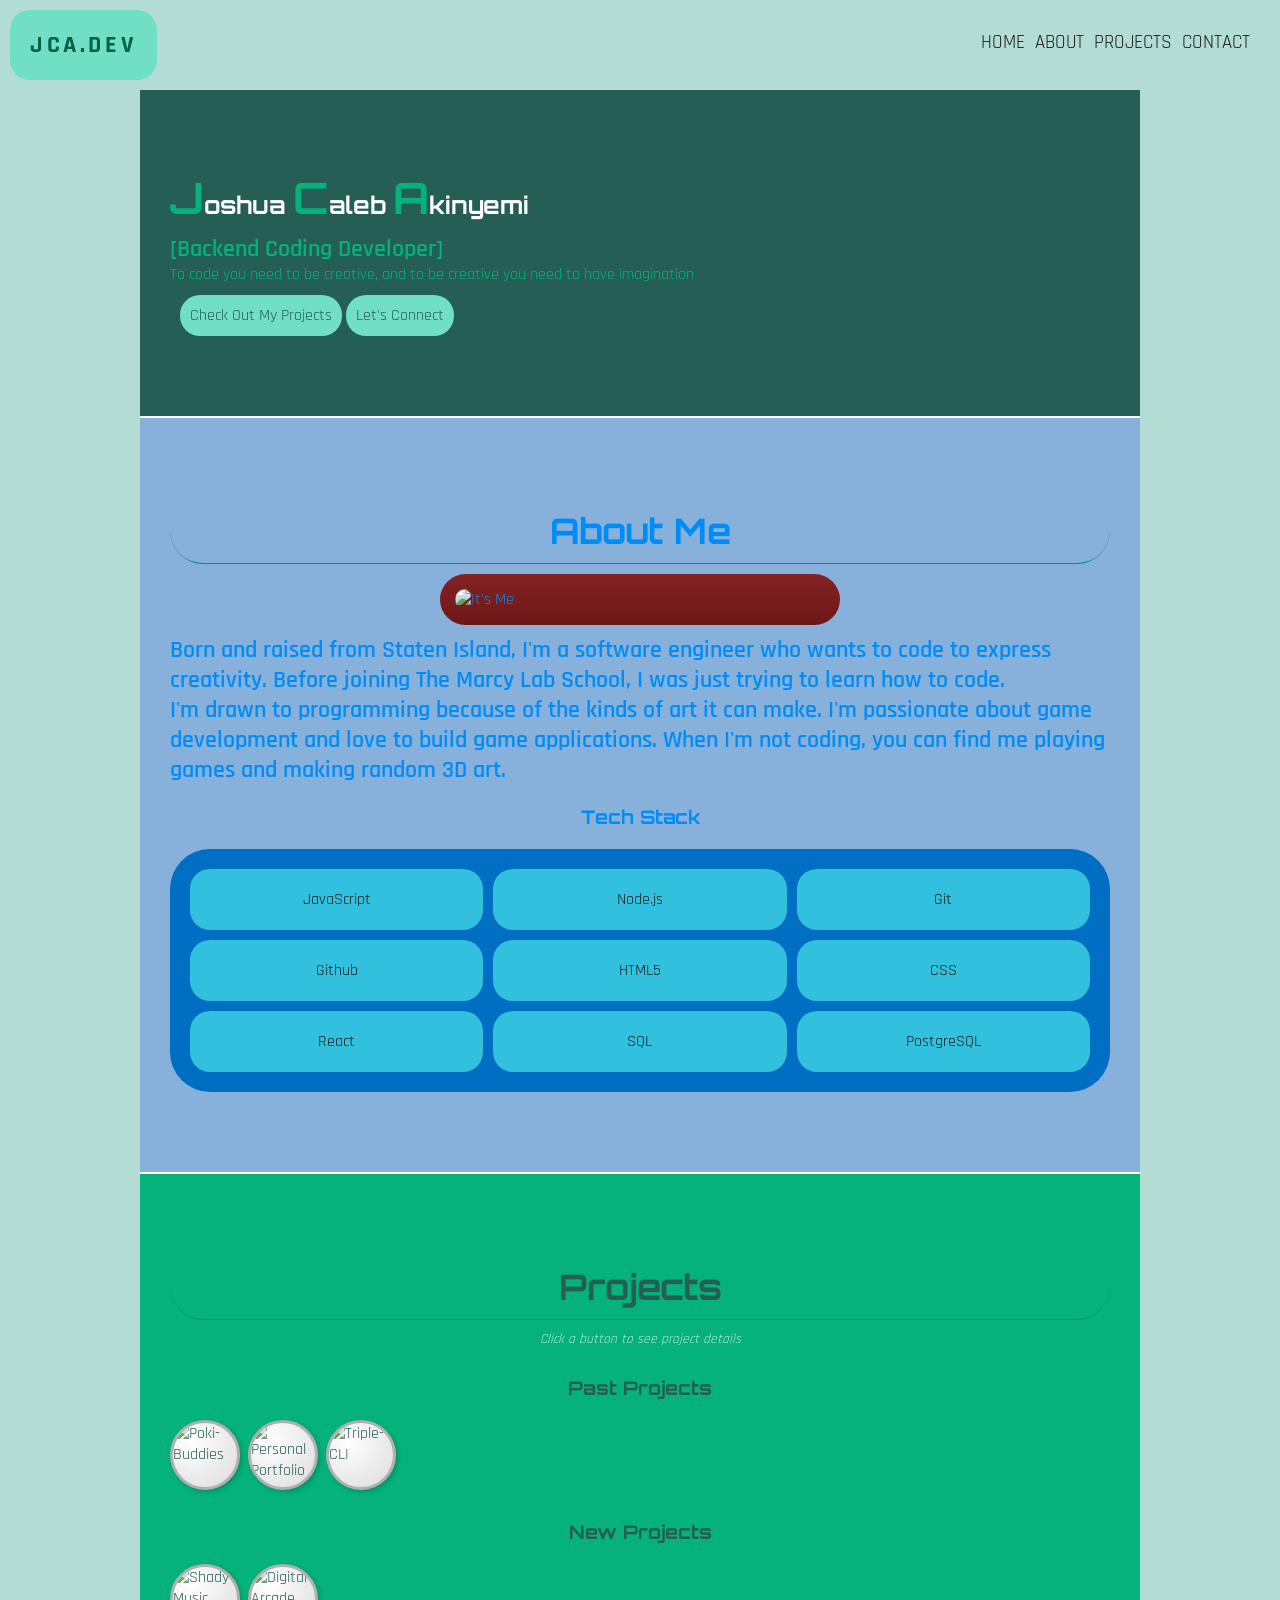
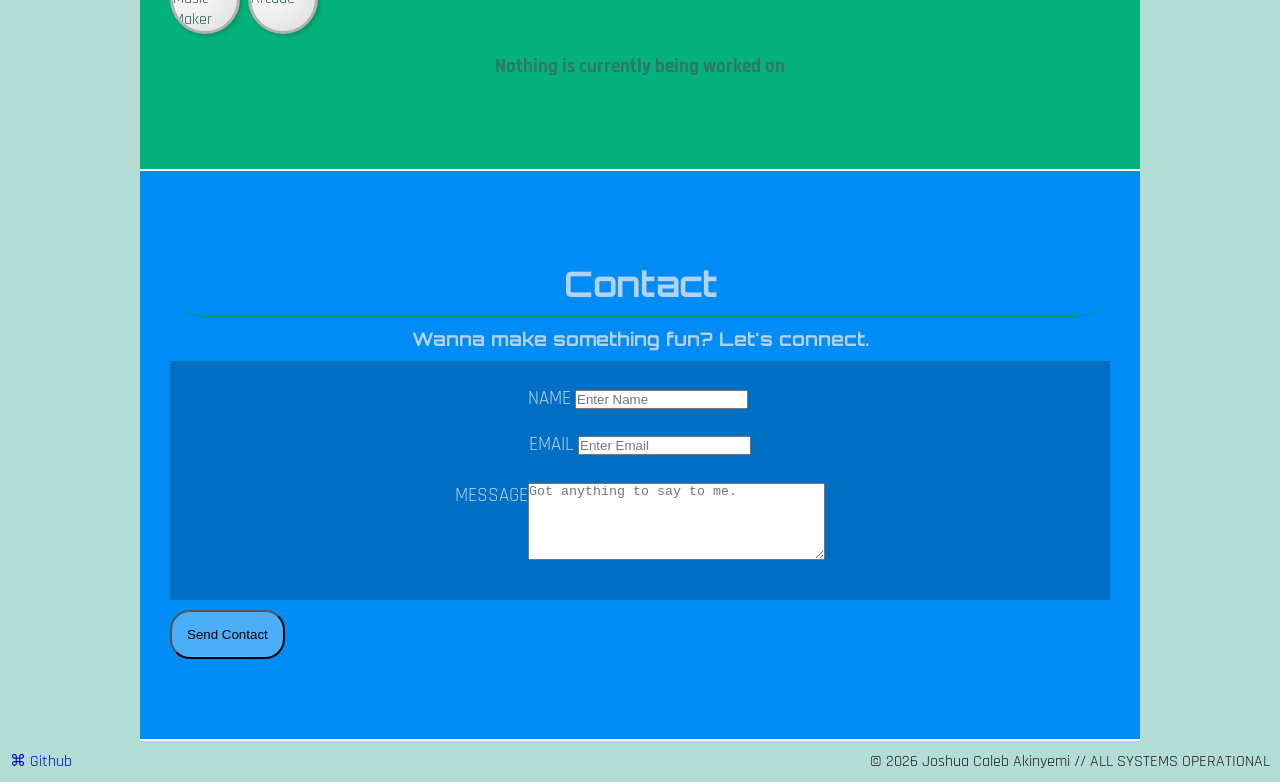
==== index.html @ 93e8c597 "project update" ====
<!DOCTYPE html>
<html lang="en">

<head>
  <meta charset="UTF-8">
  <meta name="viewport" content="width=device-width, initial-scale=1.0">
  <link rel="stylesheet" href="style.css" />
  <title>Joshua Akinyemi | Portfolio</title>
  <link rel="preconnect" href="https://fonts.googleapis.com">
  <link rel="preconnect" href="https://fonts.gstatic.com" crossorigin>
  <link
    href="https://fonts.googleapis.com/css2?family=Orbitron:wght@400;500;600;700;800&family=Rajdhani:wght@400;500;600;700&display=swap"
    rel="stylesheet">
  <script type="module" src="Project.js"></script>

</head>

<body>
  <header id="here">
    <a id="top" href="#section-a">JCA.DEV</a>

    <nav id="stick">
      <a class="goto" href="#home">HOME</a>
      <a class="goto" href="#about">ABOUT</a>
      <a class="goto" href="#projects">PROJECTS</a>
      <a class="goto" href="#contact">CONTACT</a>
    </nav>
  </header>

  <main>

    <section id="home">
      <h1><span>J</span>oshua <span>C</span>aleb <span>A</span>kinyemi</h1>
      <ul>
        <li id="pom">[Backend Coding Developer]</li>
        <li>To code you need to be creative, and to be creative you need to have imagination</li>
      </ul>

      <nav id="buttons">
        <a class="goto" href="#projects">Check Out My Projects</a>
        <a class="goto" href="#contact">Let's Connect</a>
      </nav>
    </section>

    <section id="about">
      <h2>About Me</h2>
      <img id="me" src="img/Marcy-422.jpg" alt="It's Me">

      <ul>
        <li class="story" id="pom">Born and raised from Staten Island, I'm a software engineer who wants to code to
          express creativity. Before joining The Marcy Lab School, I was just trying to learn how to code.</li>
        <li class="story" id="pom">I'm drawn to programming because of the kinds of art it can make. I'm passionate
          about game development and love to build game applications. When I'm not coding, you can find me playing
          games and making random 3D art.</li>
      </ul>

      <h3>Tech Stack</h3>
      <nav id="stack">
        <a href="#0">JavaScript</a>
        <a href="#0">Node.js</a>
        <a href="#0">Git</a>
        <a href="#0">Github</a>
        <a href="#0">HTML5</a>
        <a href="#0">CSS</a>
        <a href="#0">React</a>
        <a href="#0">SQL</a>
        <a href="#0">PostgreSQL</a>
      </nav>
    </section>

    <section id="projects">
      <h2>Projects</h2>
      <p class="wii-hint">Click a button to see project details</p>


      <!-- Past Projects -->
      <div class="sidebar">
        <h3>Past Projects</h3>
        <div class="wii-buttons">
          <img class="wii-system-button" data-project="poki-buddies"
            src="https://chris-joshua-mls.github.io/mod-4-project/assets/Pok%C3%A9_Ball_icon.svg-B25Vjv1-.png"
            alt="Poki-Buddies" title="Poki-Buddies">
          <img class="wii-system-button" data-project="portfolio" src="img/Marcy-422.jpg" alt="Personal Portfolio"
            title="Personal Portfolio">
          <img class="wii-system-button" data-project="cli"
            src="https://avatars.githubusercontent.com/u/59704711?s=200&v=4" alt="Triple-CLI"
            title="Triple-CLI-Project">
        </div>

        <ul id="nfin">
          <li class="na">Nothing has been finished</li>
        </ul>
      </div>

      <!-- New Projects -->
      <div class="sidebar">
        <h3>New Projects</h3>
        <div class="wii-buttons">
          <img class="wii-system-button" data-project="playlist maker"
            src="https://d1nhio0ox7pgb.cloudfront.net/_img/o_collection_png/green_dark_grey/256x256/plain/cd.png"
            alt="Shady Music Maker" title="Shady Music Maker">
          <img class="wii-system-button" data-project="Digital Arcade"
            src="https://www.svgrepo.com/show/535360/d-pad.svg" alt="Digital Arcade" title="The Totally Retro Arcade">
        </div>
        <ul id="current">
          <li class="project-card"></li>
        </ul>

        <ul id="ncurrent">
          <li class="na">Nothing is currently being worked on</li>
        </ul>
      </div>


    </section>

    <section id="contact">
      <form action="https://formspree.io/f/xwvozlgz" method="POST">
        <h2>Contact</h2>

        <h3>Wanna make something fun? Let's connect.</h3>

        <div id="contact-grid">
          <div id="namemail">
            <div id="name-field">
              <label for="name">NAME</label>
              <input type="text" id="name" name="name" placeholder="Enter Name" required />
            </div>
            <div id="email-field">
              <label for="email">EMAIL</label>
              <input type="email" id="email" name="email" placeholder="Enter Email" required />
            </div>
          </div>

          <div id="space">
            <label for="message">MESSAGE</label>
            <textarea name="message" id="message" rows="5" cols="35"
              placeholder="Got anything to say to me."></textarea>
          </div>
        </div>

        <button type="submit">Send Contact</button>
      </form>
    </section>

  </main>

  <footer>
    <div>
      <a id="tiny" href="https://github.com/joshuacakinyemi-collab">⌘ Github</a>
    </div>
    <p id="tiny">© 2026 Joshua Caleb Akinyemi // ALL SYSTEMS OPERATIONAL</p>
  </footer>

  <script src="script.js"></script>
</body>

</html>
---- style.css ----
/* -------------------------------- */
/* ---------- CSS Reset ----------- */
/* -------------------------------- */

* {
  margin: 0;
  padding: 0;
  box-sizing: border-box;
}

ul {
  list-style: none;
}

img {
  width: 100%;
}

/* -------------------------------- */
/* --------- CSS Variables --------- */
/* -------------------------------- */

:root {
  --color-text: #1d1d1b;
  --color-subtext: #a1a1a1;
  --color-nav: #1d1d1b;
  --color-box: #e8d8c9;
  --color-body: #b3ddd4;
  --color-border: #ffffff;
  --color-darkgreen: #009272;
  --color-seagreen: #71dec6;
  --color-darksky: #006ec2;
  --color-sky: #31c1de;
  --font-family: Arial, sans-serif;
  --font-display: 'Orbitron', sans-serif;
  --font-body: 'Rajdhani', sans-serif;

}

/* -------------------------------- */
/* ----------- Base Styles --------- */
/* -------------------------------- */

html {
  scroll-behavior: smooth;
}

body {
  color: var(--color-body);
  font-family: var(--font-body);
  background-color: var(--color-body);
  gap: 10px;
}

h1 {
  font-family: var(--font-display);
  color: var(--color-border);


}

h2 {
  font-family: var(--font-display);
  display: flex;
  justify-content: center;
  font-size: 2.2rem;
  padding: 10px;
  border-bottom: 1px solid var(--color-darkgreen);
  border-radius: 80px;

}

h3 {
  font-family: var(--font-display);
  display: flex;
  justify-content: center;
  gap: 10px;
  padding: 10px;
}


li {
  font-family: var(--font-body);
}



nav {
  gap: 10px;
  padding: 10px;
}

span {
  color: #06b27b;
  font-size: 2.7rem;
}

/* -------------------------------- */
/* ------------ Header ------------ */
/* -------------------------------- */

header {
  position: sticky;
  top: 0;
  z-index: 10;
  background-color: var(--color-body);
  font-family: var(--font-body);
  display: flex;
  justify-content: space-between;
  padding: 10px;
  backdrop-filter: blur(10px);
}



#top {
  text-decoration: none;
  font-size: 1.5rem;
  padding: 20px;
  display: flex;
  height: 100%;
  gap: 10px;
  align-items: left;

  font-weight: 700;
  letter-spacing: 0.15em;
  color: #006344;
  background-color: #71dec6;
  border-radius: 20px;
  transition: transform 0.5s ease, box-shadow 0.5s ease;

}

#top:hover {
  background: linear-gradient(var(--color-darkgreen), #4fd8ba);
  color: #02ffaf;
  box-shadow: 0 12px 25px rgba(0, 0, 0, 0.2);
}

#stick {
  padding: 20px;
  display: flex;
  height: 100%;
  gap: 10px;
  align-items: right;
}

#stick>a {
  text-decoration: none;
  color: var(--color-nav);
  font-size: 1.2rem;
  transition: transform 0.5s ease, box-shadow 0.5s ease;
}

#stick>a:hover {
  font-weight: bold;
  color: #3aaf8a;
  text-decoration-line: underline;
}

/* -------------------------------- */
/* ------------ Sections ---------- */
/* -------------------------------- */

section {
  padding: 80px 30px;
  max-width: 1000px;
  margin: 0 auto;
  border-bottom: 2px solid var(--color-border);
  backdrop-filter: blur(10px);
  scroll-margin-top: 80px;
}

#home {
  color: #06b27b;
  background-color: #245e55;
  display: flex;
  flex-direction: column;
  justify-content: center;
  gap: 10px;
}

#about {
  color: #008cf5;
  background-color: #87b1da;
  display: flex;
  flex-direction: column;
  justify-content: center;
  gap: 10px;
}

#projects {
  color: #245e55;
  background-color: #06b27b;
  display: flex;
  flex-direction: column;
  justify-content: center;
  gap: 10px;
}

#contact {
  color: #b3d1f0;
  background-color: #008cf5;
  display: flex;
  flex-direction: column;
  justify-content: center;
  gap: 10px;

}

/* -------------------------------- */
/* ------------ Home -------------- */
/* -------------------------------- */

#pom {
  font-size: 1.5rem;
  gap: 10px;
  display: flex;
  font-weight: 600;
}

#buttons>a {
  gap: 20px;
  border-radius: 20px;
  text-decoration: none;
  padding: 10px;
  color: #245e55;
  background-color: var(--color-seagreen);
  transition: transform 0.5s ease, box-shadow 0.5s ease;
}

#buttons>a:hover {
  background: linear-gradient(var(--color-seagreen), #56a997);
  box-shadow: 0 12px 25px rgba(0, 0, 0, 0.2);
  font-weight: bold;
}

/* -------------------------------- */
/* ------------ About ------------- */
/* -------------------------------- */

#stack {
  padding: 20px;
  display: grid;
  grid-template-columns: 1fr 1fr 1fr;
  height: 100%;
  gap: 10px;
  color: var(--color-nav);
  background-color: var(--color-darksky);
  border-radius: 40px;

}

#stack>a {
  text-decoration: none;
  color: var(--color-text);
  border-radius: 20px;
  background-color: var(--color-sky);
  padding: 20px 30px;
  display: flex;
  justify-content: center;
  transition: transform 0.5s ease, box-shadow 0.5s ease;

}

#stack>a:hover {

  background: linear-gradient(#00d5ff, #005eff);
  color: white;
  font-weight: bold;
  box-shadow: 0 12px 25px rgba(0, 0, 0, 0.2);
}

#me {
  max-width: 400px;
  padding: 15px;
  background: linear-gradient(rgb(132, 34, 34), rgb(110, 23, 23));
  border-radius: 200px;
  display: flex;
  align-self: center;
}

.story {
  display: flex;
  align-items: center;
  justify-content: center;
}

/* -------------------------------- */
/* ------------ Projects ---------- */
/* -------------------------------- */

.na {
  display: flex;
  justify-content: center;
  font-weight: bold;
  font-size: 1.2rem;
  color: rgba(74, 84, 95, 0.636);
}

#nfin {
  display: none;
  gap: 10px;
  padding: 10px;
}


#ncurrent {
  gap: 10px;
  padding: 10px;
}

#nplan {
  display: none;
  gap: 10px;
  padding: 10px;
}


.bold {
  font-weight: bold;
}

.grid {
  display: grid;
  gap: 10px;
  justify-self: center;
}

.each {

  gap: 10px;
  border-radius: 15px;
  max-width: 425px;
  padding: 10px;
  transition: transform 0.5s ease, box-shadow 0.5s ease;
}

.link {
  text-decoration: none;
  font-weight: lighter;
}

summary:hover {
  font-weight: bold;

}

.each[open] summary {
  font-weight: bold;

}

.each:hover,
.each[open] {
  background: linear-gradient(#10e198, #76ddc6);
  box-shadow: 0 12px 25px rgba(0, 0, 0, 0.2);

}

.icon {
  gap: 10px;
  width: 200px;
}

.spinner {
  gap: 10px;
  width: 400px;
  animation: spin 15s linear infinite;
}

/* Wii Buttons */

.wii-hint {
  font-size: 0.85rem;
  color: rgba(255, 255, 255, 0.7);
  margin-bottom: 8px;
  display: flex;

  justify-content: center;
  font-style: italic;
}

.wii-buttons {
  display: flex;
  flex-wrap: wrap;
  gap: 8px;
  padding: 10px 0;
}

.wii-system-button {
  width: 70px;
  height: 70px;
  object-fit: cover;
  background: radial-gradient(circle at 30% 30%, #ffffff, #dcdcdc);
  border-radius: 50%;
  border: 3px solid #b0b0b0;
  display: flex;
  align-items: center;
  justify-content: center;
  box-shadow: 2px 2px 5px rgba(0, 0, 0, 0.2);
  cursor: pointer;
  transition: transform 0.2s ease, box-shadow 0.2s ease, outline 0.2s ease;
}

.wii-system-button:hover {
  transform: scale(1.1);
  box-shadow: 0 6px 16px rgba(0, 0, 0, 0.3);
}

.wii-system-button.active {
  outline: 3px solid #10e198;
  outline-offset: 3px;
  transform: scale(1.08);
  box-shadow: 0 0 14px rgba(16, 225, 152, 0.6);
}

/* -------------------------------- */
/* -------- Project Panels --------- */
/* -------------------------------- */

.project-panel {
  position: relative;
  display: flex;
  align-items: flex-start;
  gap: 16px;
  margin-top: 16px;
  padding: 16px;
  border-radius: 15px;
  background: rgba(0, 0, 0, 0.25);
  border: 2px solid rgba(16, 225, 152, 0.4);
  backdrop-filter: blur(12px);
  box-shadow: 0 8px 24px rgba(0, 0, 0, 0.2);

  max-height: 0;
  overflow: hidden;
  opacity: 0;
  transform: translateY(-8px);
  transition: max-height 0.4s ease, opacity 0.35s ease, transform 0.35s ease;
}

.project-panel.panel-open {
  max-height: 500px;
  opacity: 1;
  transform: translateY(0);
}

.panel-close {
  position: absolute;
  top: 10px;
  right: 10px;
  background: rgba(255, 255, 255, 0.15);
  border: 1px solid rgba(255, 255, 255, 0.3);
  color: white;
  border-radius: 50%;
  width: 28px;
  height: 28px;
  font-size: 0.85rem;
  cursor: pointer;
  display: flex;
  align-items: center;
  justify-content: center;
  transition: background 0.2s ease;
  padding: 0;
  margin: 0;
}

.panel-close:hover {
  background: rgba(255, 80, 80, 0.5);
}

.panel-img {
  width: 80px;
  height: 80px;
  object-fit: cover;
  border-radius: 12px;
  flex-shrink: 0;
  border: 2px solid rgba(255, 255, 255, 0.3);
}

.panel-info {
  display: flex;
  flex-direction: column;
  gap: 6px;
  flex: 1;
}

.panel-title {
  font-family: var(--font-display);
  font-size: 1rem;
  color: #10e198;
  margin: 0;
  text-shadow: 0 1px 4px rgba(0, 0, 0, 0.7);
}

.panel-desc {
  font-size: 0.9rem;
  color: rgba(255, 255, 255, 0.9);
  margin: 0;
  text-shadow: 0 1px 3px rgba(0, 0, 0, 0.7);
}

.panel-tech {
  font-size: 0.85rem;
  color: rgba(255, 255, 255, 0.75);
  margin: 0;
  text-shadow: 0 1px 3px rgba(0, 0, 0, 0.7);
}

.panel-tech span {
  color: #71dec6;
  font-size: 0.85rem;
  font-weight: bold;
}

.panel-links {
  display: flex;
  flex-wrap: wrap;
  gap: 8px;
  margin-top: 4px;
}

.panel-link {
  font-size: 0.85rem;
  color: #71dec6;
  text-decoration: none;
  transition: color 0.2s ease;
}

.panel-link:hover {
  color: #10e198;
  text-decoration: underline;
}

.panel-no-links {
  font-size: 0.8rem;
  color: rgba(255, 255, 255, 0.4);
  font-style: italic;
}

/* -------------------------------- */
/* ------------ Contact ----------- */
/* -------------------------------- */

#contact-grid {
  background-color: var(--color-darksky);
  grid-template-rows: 1fr 2fr;
  padding: 20px;
}

#namemail {
  display: grid;
  justify-content: center;
  gap: 10px;

}

#space {

  padding: 20px;

  display: flex;
  justify-content: center;
}

label {
  font-size: 1.2rem;
}

button {
  background-color: #4aaefa;
  padding: 15px;
  border-radius: 20px;
  margin-top: 10px;
  gap: 10px;
  transition: transform 0.5s ease, box-shadow 0.5s ease;
}

button:hover {
  background: linear-gradient(var(--color-darksky), #005eff, #0051ff);
  box-shadow: 0 12px 25px rgba(0, 0, 0, 0.2);

}

#name-field {
  padding: 5px;
}

#email-field {
  padding: 6px;
}

/* -------------------------------- */
/* ------------ Footer ------------ */
/* -------------------------------- */

footer {
  color: var(--color-text);
  font-family: var(--font-body);
  display: flex;
  justify-content: space-between;
  padding: 10px;
  backdrop-filter: blur(10px);
}

#tiny {
  text-decoration: none;
}

/* -------------------------------- */
/* --------- Animations ----------- */
/* -------------------------------- */

@keyframes spin {
  from {
    transform: rotate(0deg);
  }

  to {
    transform: rotate(360deg);
  }
}

/* -------------------------------- */
/* --------- Media Queries --------- */
/* -------------------------------- */

@media (max-width: 576px) {


  .grid {
    grid-template-columns: 1fr;
  }

  .spinner {
    max-width: 200px;
  }

  #me {
    max-width: 200px;
  }

  #buttons {
    display: grid;
    grid-template-columns: 1fr;
  }

  #stick>a {
    font-size: 0.8rem;
  }

  #tiny {
    font-size: 0.6rem;
  }

  #top {
    font-size: 0.7rem;
  }

  #stack {
    grid-template-columns: 1fr 1fr;
  }

  .project-panel {
    flex-direction: column;
  }

  .panel-img {
    width: 60px;
    height: 60px;
  }
}

@media (min-width: 768px) {
  .grid {
    grid-template-columns: 1fr 1fr;
  }

  .spinner {
    max-width: 350px;
  }

  #me {
    max-width: 300px;
  }
}

@media (min-width: 1024px) {
  .grid {
    grid-template-columns: 1fr 1fr 1fr;
  }

  .spinner {
    max-width: 300px;
  }

  #me {
    max-width: 400px;
  }
}
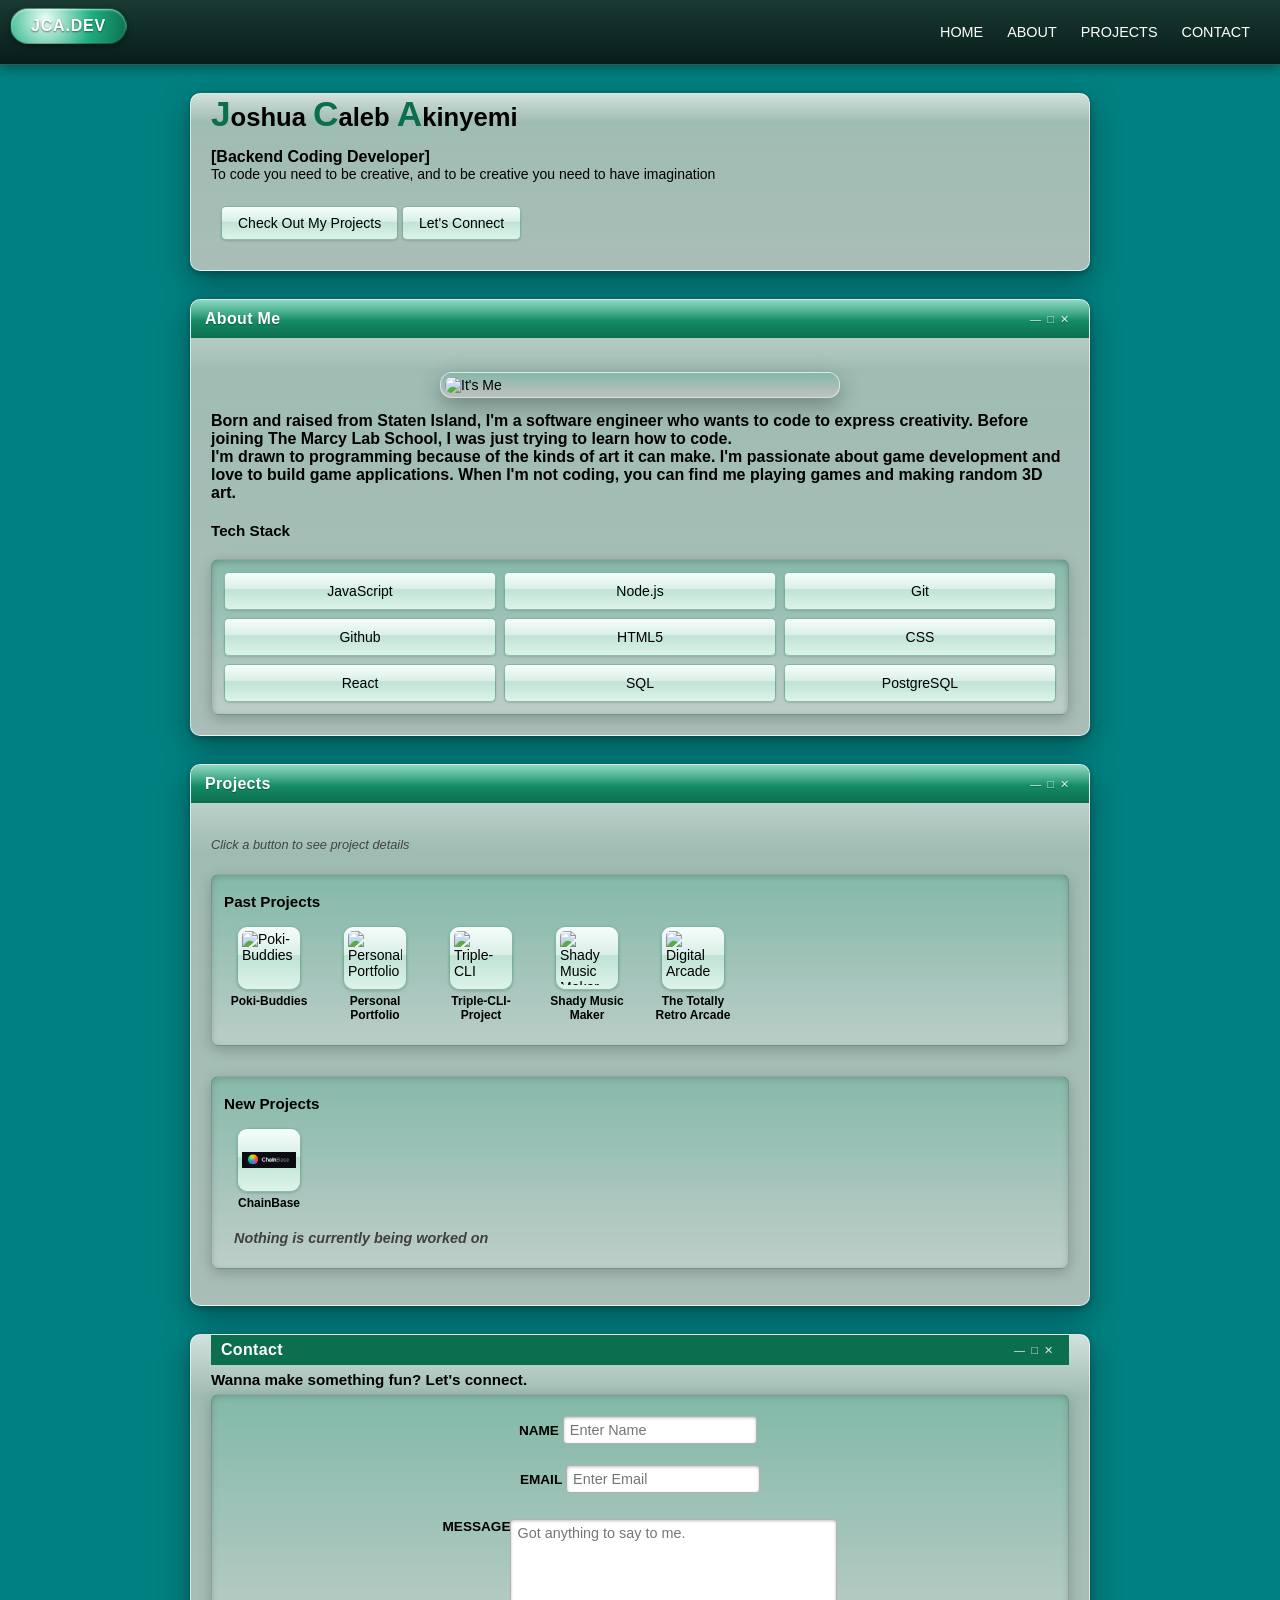
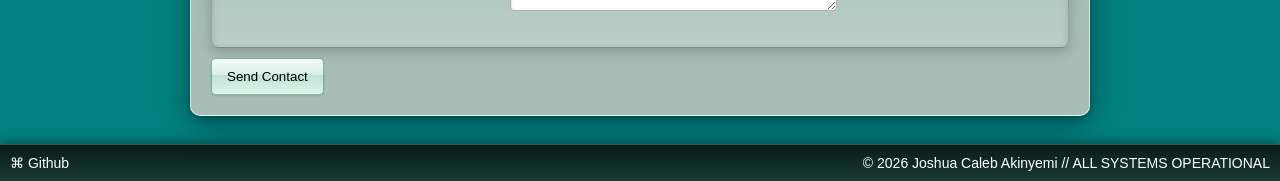
==== commit 0027313a: "design overhall" ====
--- a/index.html
+++ b/index.html
@@ -6,12 +6,7 @@
   <meta name="viewport" content="width=device-width, initial-scale=1.0">
   <link rel="stylesheet" href="style.css" />
   <title>Joshua Akinyemi | Portfolio</title>
-  <link rel="preconnect" href="https://fonts.googleapis.com">
-  <link rel="preconnect" href="https://fonts.gstatic.com" crossorigin>
-  <link
-    href="https://fonts.googleapis.com/css2?family=Orbitron:wght@400;500;600;700;800&family=Rajdhani:wght@400;500;600;700&display=swap"
-    rel="stylesheet">
-  <script type="module" src="Project.js"></script>
+  <script src="Project.js"></script>
 
 </head>
 
@@ -77,14 +72,34 @@
       <div class="sidebar">
         <h3>Past Projects</h3>
         <div class="wii-buttons">
-          <img class="wii-system-button" data-project="poki-buddies"
-            src="https://chris-joshua-mls.github.io/mod-4-project/assets/Pok%C3%A9_Ball_icon.svg-B25Vjv1-.png"
-            alt="Poki-Buddies" title="Poki-Buddies">
-          <img class="wii-system-button" data-project="portfolio" src="img/Marcy-422.jpg" alt="Personal Portfolio"
-            title="Personal Portfolio">
-          <img class="wii-system-button" data-project="cli"
-            src="https://avatars.githubusercontent.com/u/59704711?s=200&v=4" alt="Triple-CLI"
-            title="Triple-CLI-Project">
+          <div class="wii-item">
+            <img class="wii-system-button" data-project="poki-buddies"
+              src="https://chris-joshua-mls.github.io/mod-4-project/assets/Pok%C3%A9_Ball_icon.svg-B25Vjv1-.png"
+              alt="Poki-Buddies" title="Poki-Buddies">
+            <span class="wii-label">Poki-Buddies</span>
+          </div>
+          <div class="wii-item">
+            <img class="wii-system-button" data-project="portfolio" src="img/Marcy-422.jpg" alt="Personal Portfolio"
+              title="Personal Portfolio">
+            <span class="wii-label">Personal Portfolio</span>
+          </div>
+          <div class="wii-item">
+            <img class="wii-system-button" data-project="cli"
+              src="https://avatars.githubusercontent.com/u/59704711?s=200&v=4" alt="Triple-CLI"
+              title="Triple-CLI-Project">
+            <span class="wii-label">Triple-CLI-Project</span>
+          </div>
+          <div class="wii-item">
+            <img class="wii-system-button" data-project="playlist maker"
+              src="https://d1nhio0ox7pgb.cloudfront.net/_img/o_collection_png/green_dark_grey/256x256/plain/cd.png"
+              alt="Shady Music Maker" title="Shady Music Maker">
+            <span class="wii-label">Shady Music Maker</span>
+          </div>
+          <div class="wii-item">
+            <img class="wii-system-button" data-project="Digital Arcade"
+              src="https://www.svgrepo.com/show/535360/d-pad.svg" alt="Digital Arcade" title="The Totally Retro Arcade">
+            <span class="wii-label">The Totally Retro Arcade</span>
+          </div>
         </div>
 
         <ul id="nfin">
@@ -96,11 +111,11 @@
       <div class="sidebar">
         <h3>New Projects</h3>
         <div class="wii-buttons">
-          <img class="wii-system-button" data-project="playlist maker"
-            src="https://d1nhio0ox7pgb.cloudfront.net/_img/o_collection_png/green_dark_grey/256x256/plain/cd.png"
-            alt="Shady Music Maker" title="Shady Music Maker">
-          <img class="wii-system-button" data-project="Digital Arcade"
-            src="https://www.svgrepo.com/show/535360/d-pad.svg" alt="Digital Arcade" title="The Totally Retro Arcade">
+          <div class="wii-item">
+            <img class="wii-system-button" data-project="ChainBase" src="img/ChainBase.png" alt="ChainBase"
+              title="ChainBase">
+            <span class="wii-label">ChainBase</span>
+          </div>
         </div>
         <ul id="current">
           <li class="project-card"></li>
@@ -152,7 +167,7 @@
     <p id="tiny">© 2026 Joshua Caleb Akinyemi // ALL SYSTEMS OPERATIONAL</p>
   </footer>
 
-  <script src="script.js"></script>
+
 </body>
 
 </html>
--- a/style.css
+++ b/style.css
@@ -8,6 +8,12 @@
   box-sizing: border-box;
 }
 
+*,
+*::before,
+*::after {
+  border-radius: 0;
+}
+
 ul {
   list-style: none;
 }
@@ -21,20 +27,54 @@
 /* -------------------------------- */
 
 :root {
-  --color-text: #1d1d1b;
-  --color-subtext: #a1a1a1;
-  --color-nav: #1d1d1b;
+  --color-text: #000000;
+  --color-subtext: #444444;
+  --color-nav: #000000;
   --color-box: #e8d8c9;
-  --color-body: #b3ddd4;
-  --color-border: #ffffff;
-  --color-darkgreen: #009272;
-  --color-seagreen: #71dec6;
-  --color-darksky: #006ec2;
-  --color-sky: #31c1de;
-  --font-family: Arial, sans-serif;
-  --font-display: 'Orbitron', sans-serif;
-  --font-body: 'Rajdhani', sans-serif;
-
+  --win-face: #c0c0c0;
+  --win-face-hover: #d4d0c8;
+  --win-face-dark: #808080;
+  --win-face-darker: #404040;
+  --win-highlight: #ffffff;
+  --win-titlebar: #0b6e4f;
+  --win-titlebar-text: #ffffff;
+  --win-desktop: #008080;
+  --win-link: #00764a;
+  --win-link-visited: #551a8b;
+  --win-glass-tint: rgba(31, 174, 130, 0.22);
+  --win-glass-tint-soft: rgba(31, 174, 130, 0.14);
+  --aero-btn: linear-gradient(180deg, #f6fdfb 0%, #d9efe6 45%, #bfe3d5 46%, #ddf3ea 100%);
+  --aero-btn-hover: linear-gradient(180deg, #ffffff 0%, #e6f6f0 45%, #cdeee0 46%, #e9f8f2 100%);
+  --aero-btn-active: linear-gradient(180deg, #bfe3d5, #eefaf5);
+  --aero-btn-border: rgba(11, 110, 79, 0.45);
+  --aero-glow: rgba(31, 174, 130, 0.45);
+  --font-family: "Segoe UI", -apple-system, BlinkMacSystemFont, "Helvetica Neue", Arial, sans-serif;
+  --font-display: "Segoe UI", -apple-system, BlinkMacSystemFont, "Helvetica Neue", Arial, sans-serif;
+  --font-body: "Segoe UI", -apple-system, BlinkMacSystemFont, "Helvetica Neue", Arial, sans-serif;
+}
+
+::selection {
+  background: var(--win-titlebar);
+  color: #ffffff;
+}
+
+::-webkit-scrollbar {
+  width: 16px;
+  height: 16px;
+}
+
+::-webkit-scrollbar-track {
+  background: rgba(0, 0, 0, 0.15);
+}
+
+::-webkit-scrollbar-thumb {
+  background: var(--aero-btn);
+  border: 1px solid var(--aero-btn-border);
+  border-radius: 8px;
+}
+
+::-webkit-scrollbar-button {
+  display: none;
 }
 
 /* -------------------------------- */
@@ -46,36 +86,50 @@
 }
 
 body {
-  color: var(--color-body);
-  font-family: var(--font-body);
-  background-color: var(--color-body);
+  color: var(--color-text);
+  font-family: var(--font-family);
+  font-size: 14px;
+  background-color: var(--win-desktop);
   gap: 10px;
 }
 
 h1 {
   font-family: var(--font-display);
-  color: var(--color-border);
-
-
+  color: var(--color-text);
+  font-size: 1.6rem;
 }
 
 h2 {
   font-family: var(--font-display);
   display: flex;
-  justify-content: center;
-  font-size: 2.2rem;
-  padding: 10px;
-  border-bottom: 1px solid var(--color-darkgreen);
-  border-radius: 80px;
-
+  align-items: center;
+  justify-content: space-between;
+  font-size: 1rem;
+  font-weight: bold;
+  padding: 6px 10px;
+  color: var(--win-titlebar-text);
+  background: var(--win-titlebar);
+  letter-spacing: 0.02em;
+}
+
+h2::after {
+  content: "\2014 \25A1 \2715";
+  font-family: "Segoe UI Symbol", var(--font-display);
+  font-size: 0.7rem;
+  font-weight: normal;
+  letter-spacing: 6px;
+  opacity: 0.85;
 }
 
 h3 {
   font-family: var(--font-display);
   display: flex;
-  justify-content: center;
-  gap: 10px;
-  padding: 10px;
+  justify-content: flex-start;
+  gap: 10px;
+  padding: 6px 0;
+  font-size: 0.95rem;
+  font-weight: bold;
+  color: var(--color-text);
 }
 
 
@@ -91,8 +145,9 @@
 }
 
 span {
-  color: #06b27b;
-  font-size: 2.7rem;
+  color: var(--win-titlebar);
+  font-size: 2.2rem;
+  font-weight: bold;
 }
 
 /* -------------------------------- */
@@ -103,59 +158,65 @@
   position: sticky;
   top: 0;
   z-index: 10;
-  background-color: var(--color-body);
+  background: linear-gradient(180deg, rgba(28, 52, 45, 0.92), rgba(8, 22, 18, 0.94));
+  border-bottom: 1px solid rgba(255, 255, 255, 0.15);
+  box-shadow: 0 2px 12px rgba(0, 0, 0, 0.4);
+  backdrop-filter: blur(14px);
   font-family: var(--font-body);
   display: flex;
   justify-content: space-between;
-  padding: 10px;
-  backdrop-filter: blur(10px);
+  padding: 8px 10px;
 }
 
 
 
 #top {
   text-decoration: none;
-  font-size: 1.5rem;
-  padding: 20px;
+  font-size: 1rem;
+  padding: 8px 20px;
   display: flex;
   height: 100%;
   gap: 10px;
-  align-items: left;
+  align-items: center;
 
   font-weight: 700;
-  letter-spacing: 0.15em;
-  color: #006344;
-  background-color: #71dec6;
-  border-radius: 20px;
-  transition: transform 0.5s ease, box-shadow 0.5s ease;
-
+  letter-spacing: 0.05em;
+  color: #ffffff;
+  text-shadow: 0 1px 2px rgba(0, 0, 0, 0.5);
+  background: radial-gradient(circle at 30% 30%, #eafff5, #1fae82 55%, #0b6e4f 100%);
+  border: 1px solid rgba(0, 0, 0, 0.35);
+  border-radius: 999px;
+  box-shadow: inset 0 1px 2px rgba(255, 255, 255, 0.6), 0 2px 6px rgba(0, 0, 0, 0.4);
 }
 
 #top:hover {
-  background: linear-gradient(var(--color-darkgreen), #4fd8ba);
-  color: #02ffaf;
-  box-shadow: 0 12px 25px rgba(0, 0, 0, 0.2);
+  box-shadow: 0 0 0 3px var(--aero-glow), inset 0 1px 2px rgba(255, 255, 255, 0.6);
+}
+
+#top:active {
+  box-shadow: inset 0 2px 5px rgba(0, 0, 0, 0.4);
 }
 
 #stick {
-  padding: 20px;
+  padding: 10px;
   display: flex;
   height: 100%;
-  gap: 10px;
-  align-items: right;
+  gap: 4px;
+  align-items: center;
 }
 
 #stick>a {
   text-decoration: none;
-  color: var(--color-nav);
-  font-size: 1.2rem;
-  transition: transform 0.5s ease, box-shadow 0.5s ease;
+  color: #ffffff;
+  font-size: 0.9rem;
+  padding: 6px 10px;
+  border-radius: 4px;
 }
 
 #stick>a:hover {
-  font-weight: bold;
-  color: #3aaf8a;
-  text-decoration-line: underline;
+  background: rgba(255, 255, 255, 0.15);
+  border: 1px solid rgba(255, 255, 255, 0.3);
+  padding: 5px 9px;
 }
 
 /* -------------------------------- */
@@ -163,49 +224,44 @@
 /* -------------------------------- */
 
 section {
-  padding: 80px 30px;
-  max-width: 1000px;
-  margin: 0 auto;
-  border-bottom: 2px solid var(--color-border);
+  padding: 0 0 20px 0;
+  max-width: 900px;
+  margin: 28px auto;
+  background:
+    linear-gradient(180deg, rgba(255, 255, 255, 0.55) 0%, rgba(255, 255, 255, 0) 16%),
+    linear-gradient(180deg, var(--win-glass-tint), var(--win-glass-tint-soft)),
+    var(--win-face);
+  border: 1px solid rgba(255, 255, 255, 0.6);
+  border-radius: 10px;
+  overflow: hidden;
+  box-shadow: 0 10px 30px rgba(0, 0, 0, 0.35), 0 2px 6px rgba(0, 0, 0, 0.25);
   backdrop-filter: blur(10px);
-  scroll-margin-top: 80px;
-}
-
-#home {
-  color: #06b27b;
-  background-color: #245e55;
+  scroll-margin-top: 90px;
+}
+
+section>h2 {
+  margin: 0 0 20px 0;
+  padding: 10px 14px;
+  background:
+    linear-gradient(180deg, rgba(255, 255, 255, 0.5) 0%, rgba(255, 255, 255, 0) 55%),
+    linear-gradient(180deg, #1fae82, var(--win-titlebar));
+  text-shadow: 0 1px 1px rgba(0, 0, 0, 0.35);
+}
+
+section>*:not(h2) {
+  margin-left: 20px;
+  margin-right: 20px;
+}
+
+#home,
+#about,
+#projects,
+#contact {
+  color: var(--color-text);
   display: flex;
   flex-direction: column;
   justify-content: center;
-  gap: 10px;
-}
-
-#about {
-  color: #008cf5;
-  background-color: #87b1da;
-  display: flex;
-  flex-direction: column;
-  justify-content: center;
-  gap: 10px;
-}
-
-#projects {
-  color: #245e55;
-  background-color: #06b27b;
-  display: flex;
-  flex-direction: column;
-  justify-content: center;
-  gap: 10px;
-}
-
-#contact {
-  color: #b3d1f0;
-  background-color: #008cf5;
-  display: flex;
-  flex-direction: column;
-  justify-content: center;
-  gap: 10px;
-
+  gap: 14px;
 }
 
 /* -------------------------------- */
@@ -213,7 +269,7 @@
 /* -------------------------------- */
 
 #pom {
-  font-size: 1.5rem;
+  font-size: 1rem;
   gap: 10px;
   display: flex;
   font-weight: 600;
@@ -221,18 +277,26 @@
 
 #buttons>a {
   gap: 20px;
-  border-radius: 20px;
   text-decoration: none;
-  padding: 10px;
-  color: #245e55;
-  background-color: var(--color-seagreen);
-  transition: transform 0.5s ease, box-shadow 0.5s ease;
+  padding: 8px 16px;
+  color: var(--color-text);
+  background: var(--aero-btn);
+  border: 1px solid var(--aero-btn-border);
+  border-radius: 5px;
+  box-shadow: inset 0 1px 0 rgba(255, 255, 255, 0.85), 0 1px 2px rgba(0, 0, 0, 0.15);
+  display: inline-flex;
+  align-items: center;
+  justify-content: center;
 }
 
 #buttons>a:hover {
-  background: linear-gradient(var(--color-seagreen), #56a997);
-  box-shadow: 0 12px 25px rgba(0, 0, 0, 0.2);
-  font-weight: bold;
+  background: var(--aero-btn-hover);
+  box-shadow: 0 0 0 3px var(--aero-glow), inset 0 1px 0 rgba(255, 255, 255, 0.9);
+}
+
+#buttons>a:active {
+  background: var(--aero-btn-active);
+  box-shadow: inset 0 2px 5px rgba(0, 0, 0, 0.25);
 }
 
 /* -------------------------------- */
@@ -240,42 +304,48 @@
 /* -------------------------------- */
 
 #stack {
-  padding: 20px;
+  padding: 12px;
   display: grid;
   grid-template-columns: 1fr 1fr 1fr;
   height: 100%;
-  gap: 10px;
+  gap: 8px;
   color: var(--color-nav);
-  background-color: var(--color-darksky);
-  border-radius: 40px;
-
+  background: linear-gradient(180deg, var(--win-glass-tint), rgba(255, 255, 255, 0.25));
+  border: 1px solid rgba(0, 0, 0, 0.2);
+  border-radius: 8px;
+  box-shadow: inset 0 2px 6px rgba(0, 0, 0, 0.2), 0 4px 14px rgba(0, 0, 0, 0.2);
+  backdrop-filter: blur(6px);
 }
 
 #stack>a {
   text-decoration: none;
   color: var(--color-text);
-  border-radius: 20px;
-  background-color: var(--color-sky);
-  padding: 20px 30px;
+  background: var(--aero-btn);
+  border: 1px solid var(--aero-btn-border);
+  border-radius: 5px;
+  box-shadow: inset 0 1px 0 rgba(255, 255, 255, 0.85), 0 1px 2px rgba(0, 0, 0, 0.15);
+  padding: 10px 12px;
   display: flex;
   justify-content: center;
-  transition: transform 0.5s ease, box-shadow 0.5s ease;
-
 }
 
 #stack>a:hover {
-
-  background: linear-gradient(#00d5ff, #005eff);
-  color: white;
-  font-weight: bold;
-  box-shadow: 0 12px 25px rgba(0, 0, 0, 0.2);
+  background: var(--aero-btn-hover);
+  box-shadow: 0 0 0 3px var(--aero-glow), inset 0 1px 0 rgba(255, 255, 255, 0.9);
+}
+
+#stack>a:active {
+  background: var(--aero-btn-active);
+  box-shadow: inset 0 2px 5px rgba(0, 0, 0, 0.25);
 }
 
 #me {
-  max-width: 400px;
-  padding: 15px;
-  background: linear-gradient(rgb(132, 34, 34), rgb(110, 23, 23));
-  border-radius: 200px;
+  max-width: 260px;
+  padding: 4px;
+  background: linear-gradient(180deg, var(--win-glass-tint), var(--win-face));
+  border: 1px solid rgba(255, 255, 255, 0.6);
+  border-radius: 12px;
+  box-shadow: 0 8px 22px rgba(0, 0, 0, 0.3);
   display: flex;
   align-self: center;
 }
@@ -292,10 +362,11 @@
 
 .na {
   display: flex;
-  justify-content: center;
-  font-weight: bold;
-  font-size: 1.2rem;
-  color: rgba(74, 84, 95, 0.636);
+  justify-content: flex-start;
+  font-weight: bold;
+  font-size: 0.9rem;
+  font-style: italic;
+  color: var(--win-face-darker);
 }
 
 #nfin {
@@ -328,12 +399,9 @@
 }
 
 .each {
-
-  gap: 10px;
-  border-radius: 15px;
+  gap: 10px;
   max-width: 425px;
   padding: 10px;
-  transition: transform 0.5s ease, box-shadow 0.5s ease;
 }
 
 .link {
@@ -353,9 +421,7 @@
 
 .each:hover,
 .each[open] {
-  background: linear-gradient(#10e198, #76ddc6);
-  box-shadow: 0 12px 25px rgba(0, 0, 0, 0.2);
-
+  background: var(--win-face-hover);
 }
 
 .icon {
@@ -369,50 +435,69 @@
   animation: spin 15s linear infinite;
 }
 
-/* Wii Buttons */
+.sidebar {
+  background: linear-gradient(180deg, var(--win-glass-tint), rgba(255, 255, 255, 0.25));
+  border: 1px solid rgba(0, 0, 0, 0.2);
+  border-radius: 8px;
+  box-shadow: inset 0 2px 6px rgba(0, 0, 0, 0.15), 0 4px 14px rgba(0, 0, 0, 0.2);
+  backdrop-filter: blur(6px);
+  padding: 12px;
+  margin-bottom: 16px !important;
+}
+
+/* Project Icons */
 
 .wii-hint {
-  font-size: 0.85rem;
-  color: rgba(255, 255, 255, 0.7);
+  font-size: 0.8rem;
+  color: var(--color-subtext);
   margin-bottom: 8px;
   display: flex;
-
-  justify-content: center;
+  justify-content: flex-start;
   font-style: italic;
 }
 
 .wii-buttons {
   display: flex;
   flex-wrap: wrap;
-  gap: 8px;
+  gap: 16px;
   padding: 10px 0;
 }
 
+.wii-item {
+  display: flex;
+  flex-direction: column;
+  align-items: center;
+  gap: 4px;
+  width: 90px;
+}
+
 .wii-system-button {
-  width: 70px;
-  height: 70px;
-  object-fit: cover;
-  background: radial-gradient(circle at 30% 30%, #ffffff, #dcdcdc);
-  border-radius: 50%;
-  border: 3px solid #b0b0b0;
-  display: flex;
-  align-items: center;
-  justify-content: center;
-  box-shadow: 2px 2px 5px rgba(0, 0, 0, 0.2);
+  width: 64px;
+  height: 64px;
+  object-fit: contain;
+  background: var(--aero-btn);
+  border: 1px solid var(--aero-btn-border);
+  border-radius: 10px;
+  box-shadow: inset 0 1px 0 rgba(255, 255, 255, 0.85), 0 1px 3px rgba(0, 0, 0, 0.2);
+  padding: 4px;
   cursor: pointer;
-  transition: transform 0.2s ease, box-shadow 0.2s ease, outline 0.2s ease;
 }
 
 .wii-system-button:hover {
-  transform: scale(1.1);
-  box-shadow: 0 6px 16px rgba(0, 0, 0, 0.3);
+  background: var(--aero-btn-hover);
+  box-shadow: 0 0 0 3px var(--aero-glow), inset 0 1px 0 rgba(255, 255, 255, 0.9);
 }
 
 .wii-system-button.active {
-  outline: 3px solid #10e198;
-  outline-offset: 3px;
-  transform: scale(1.08);
-  box-shadow: 0 0 14px rgba(16, 225, 152, 0.6);
+  background: var(--aero-btn-active);
+  box-shadow: inset 0 2px 5px rgba(0, 0, 0, 0.25);
+}
+
+.wii-label {
+  font-size: 0.75rem;
+  text-align: center;
+  color: var(--color-text);
+  line-height: 1.2;
 }
 
 /* -------------------------------- */
@@ -425,57 +510,67 @@
   align-items: flex-start;
   gap: 16px;
   margin-top: 16px;
-  padding: 16px;
-  border-radius: 15px;
-  background: rgba(0, 0, 0, 0.25);
-  border: 2px solid rgba(16, 225, 152, 0.4);
-  backdrop-filter: blur(12px);
-  box-shadow: 0 8px 24px rgba(0, 0, 0, 0.2);
+  padding: 14px;
+  background:
+    linear-gradient(180deg, rgba(255, 255, 255, 0.5) 0%, rgba(255, 255, 255, 0) 20%),
+    linear-gradient(180deg, var(--win-glass-tint), var(--win-glass-tint-soft)),
+    var(--win-face);
+  border: 1px solid rgba(255, 255, 255, 0.6);
+  border-radius: 8px;
+  box-shadow: 0 8px 22px rgba(0, 0, 0, 0.3);
+  backdrop-filter: blur(8px);
 
   max-height: 0;
   overflow: hidden;
   opacity: 0;
-  transform: translateY(-8px);
-  transition: max-height 0.4s ease, opacity 0.35s ease, transform 0.35s ease;
+  transition: max-height 0.2s ease, opacity 0.2s ease;
 }
 
 .project-panel.panel-open {
   max-height: 500px;
   opacity: 1;
-  transform: translateY(0);
 }
 
 .panel-close {
   position: absolute;
   top: 10px;
   right: 10px;
-  background: rgba(255, 255, 255, 0.15);
-  border: 1px solid rgba(255, 255, 255, 0.3);
-  color: white;
-  border-radius: 50%;
-  width: 28px;
-  height: 28px;
-  font-size: 0.85rem;
+  background: var(--aero-btn);
+  border: 1px solid var(--aero-btn-border);
+  border-radius: 5px;
+  box-shadow: inset 0 1px 0 rgba(255, 255, 255, 0.85), 0 1px 2px rgba(0, 0, 0, 0.15);
+  color: #000000;
+  width: 20px;
+  height: 20px;
+  font-size: 0.75rem;
+  font-weight: bold;
   cursor: pointer;
   display: flex;
   align-items: center;
   justify-content: center;
-  transition: background 0.2s ease;
   padding: 0;
   margin: 0;
+  line-height: 1;
 }
 
 .panel-close:hover {
-  background: rgba(255, 80, 80, 0.5);
+  background: linear-gradient(180deg, #ffe6e6, #ffb3b3);
+  box-shadow: 0 0 0 3px rgba(220, 40, 40, 0.4), inset 0 1px 0 rgba(255, 255, 255, 0.9);
+}
+
+.panel-close:active {
+  box-shadow: inset 0 2px 5px rgba(0, 0, 0, 0.25);
 }
 
 .panel-img {
   width: 80px;
   height: 80px;
-  object-fit: cover;
-  border-radius: 12px;
+  object-fit: contain;
   flex-shrink: 0;
-  border: 2px solid rgba(255, 255, 255, 0.3);
+  background: #ffffff;
+  border: 1px solid rgba(0, 0, 0, 0.2);
+  border-radius: 6px;
+  padding: 2px;
 }
 
 .panel-info {
@@ -487,29 +582,27 @@
 
 .panel-title {
   font-family: var(--font-display);
-  font-size: 1rem;
-  color: #10e198;
+  font-size: 0.95rem;
+  font-weight: bold;
+  color: var(--win-titlebar);
   margin: 0;
-  text-shadow: 0 1px 4px rgba(0, 0, 0, 0.7);
 }
 
 .panel-desc {
-  font-size: 0.9rem;
-  color: rgba(255, 255, 255, 0.9);
+  font-size: 0.85rem;
+  color: var(--color-text);
   margin: 0;
-  text-shadow: 0 1px 3px rgba(0, 0, 0, 0.7);
 }
 
 .panel-tech {
-  font-size: 0.85rem;
-  color: rgba(255, 255, 255, 0.75);
+  font-size: 0.8rem;
+  color: var(--color-subtext);
   margin: 0;
-  text-shadow: 0 1px 3px rgba(0, 0, 0, 0.7);
 }
 
 .panel-tech span {
-  color: #71dec6;
-  font-size: 0.85rem;
+  color: var(--win-titlebar);
+  font-size: 0.8rem;
   font-weight: bold;
 }
 
@@ -521,20 +614,18 @@
 }
 
 .panel-link {
-  font-size: 0.85rem;
-  color: #71dec6;
-  text-decoration: none;
-  transition: color 0.2s ease;
+  font-size: 0.8rem;
+  color: var(--win-link);
+  text-decoration: underline;
 }
 
 .panel-link:hover {
-  color: #10e198;
-  text-decoration: underline;
+  color: #ff0000;
 }
 
 .panel-no-links {
   font-size: 0.8rem;
-  color: rgba(255, 255, 255, 0.4);
+  color: var(--color-subtext);
   font-style: italic;
 }
 
@@ -543,9 +634,13 @@
 /* -------------------------------- */
 
 #contact-grid {
-  background-color: var(--color-darksky);
+  background: linear-gradient(180deg, var(--win-glass-tint), rgba(255, 255, 255, 0.25));
+  border: 1px solid rgba(0, 0, 0, 0.2);
+  border-radius: 8px;
+  box-shadow: inset 0 2px 6px rgba(0, 0, 0, 0.15), 0 4px 14px rgba(0, 0, 0, 0.2);
+  backdrop-filter: blur(6px);
   grid-template-rows: 1fr 2fr;
-  padding: 20px;
+  padding: 16px;
 }
 
 #namemail {
@@ -564,22 +659,45 @@
 }
 
 label {
-  font-size: 1.2rem;
+  font-size: 0.85rem;
+  font-weight: bold;
+  color: var(--color-text);
+}
+
+input[type="text"],
+input[type="email"],
+textarea {
+  font-family: var(--font-family);
+  font-size: 0.9rem;
+  background: #ffffff;
+  color: #000000;
+  border: 1px solid rgba(0, 0, 0, 0.3);
+  border-radius: 4px;
+  box-shadow: inset 0 1px 3px rgba(0, 0, 0, 0.25);
+  padding: 5px 6px;
 }
 
 button {
-  background-color: #4aaefa;
-  padding: 15px;
-  border-radius: 20px;
+  background: var(--aero-btn);
+  border: 1px solid var(--aero-btn-border);
+  border-radius: 5px;
+  box-shadow: inset 0 1px 0 rgba(255, 255, 255, 0.85), 0 1px 2px rgba(0, 0, 0, 0.15);
+  padding: 10px 15px;
   margin-top: 10px;
   gap: 10px;
-  transition: transform 0.5s ease, box-shadow 0.5s ease;
+  font-family: var(--font-family);
+  color: #000000;
+  cursor: pointer;
 }
 
 button:hover {
-  background: linear-gradient(var(--color-darksky), #005eff, #0051ff);
-  box-shadow: 0 12px 25px rgba(0, 0, 0, 0.2);
-
+  background: var(--aero-btn-hover);
+  box-shadow: 0 0 0 3px var(--aero-glow), inset 0 1px 0 rgba(255, 255, 255, 0.9);
+}
+
+button:active {
+  background: var(--aero-btn-active);
+  box-shadow: inset 0 2px 5px rgba(0, 0, 0, 0.25);
 }
 
 #name-field {
@@ -595,16 +713,24 @@
 /* -------------------------------- */
 
 footer {
-  color: var(--color-text);
+  color: #ffffff;
   font-family: var(--font-body);
+  background: linear-gradient(180deg, rgba(8, 22, 18, 0.94), rgba(28, 52, 45, 0.92));
+  border-top: 1px solid rgba(255, 255, 255, 0.15);
+  box-shadow: 0 -2px 12px rgba(0, 0, 0, 0.4);
+  backdrop-filter: blur(14px);
   display: flex;
   justify-content: space-between;
   padding: 10px;
-  backdrop-filter: blur(10px);
 }
 
 #tiny {
   text-decoration: none;
+  color: #ffffff;
+}
+
+#tiny:hover {
+  text-decoration: underline;
 }
 
 /* -------------------------------- */
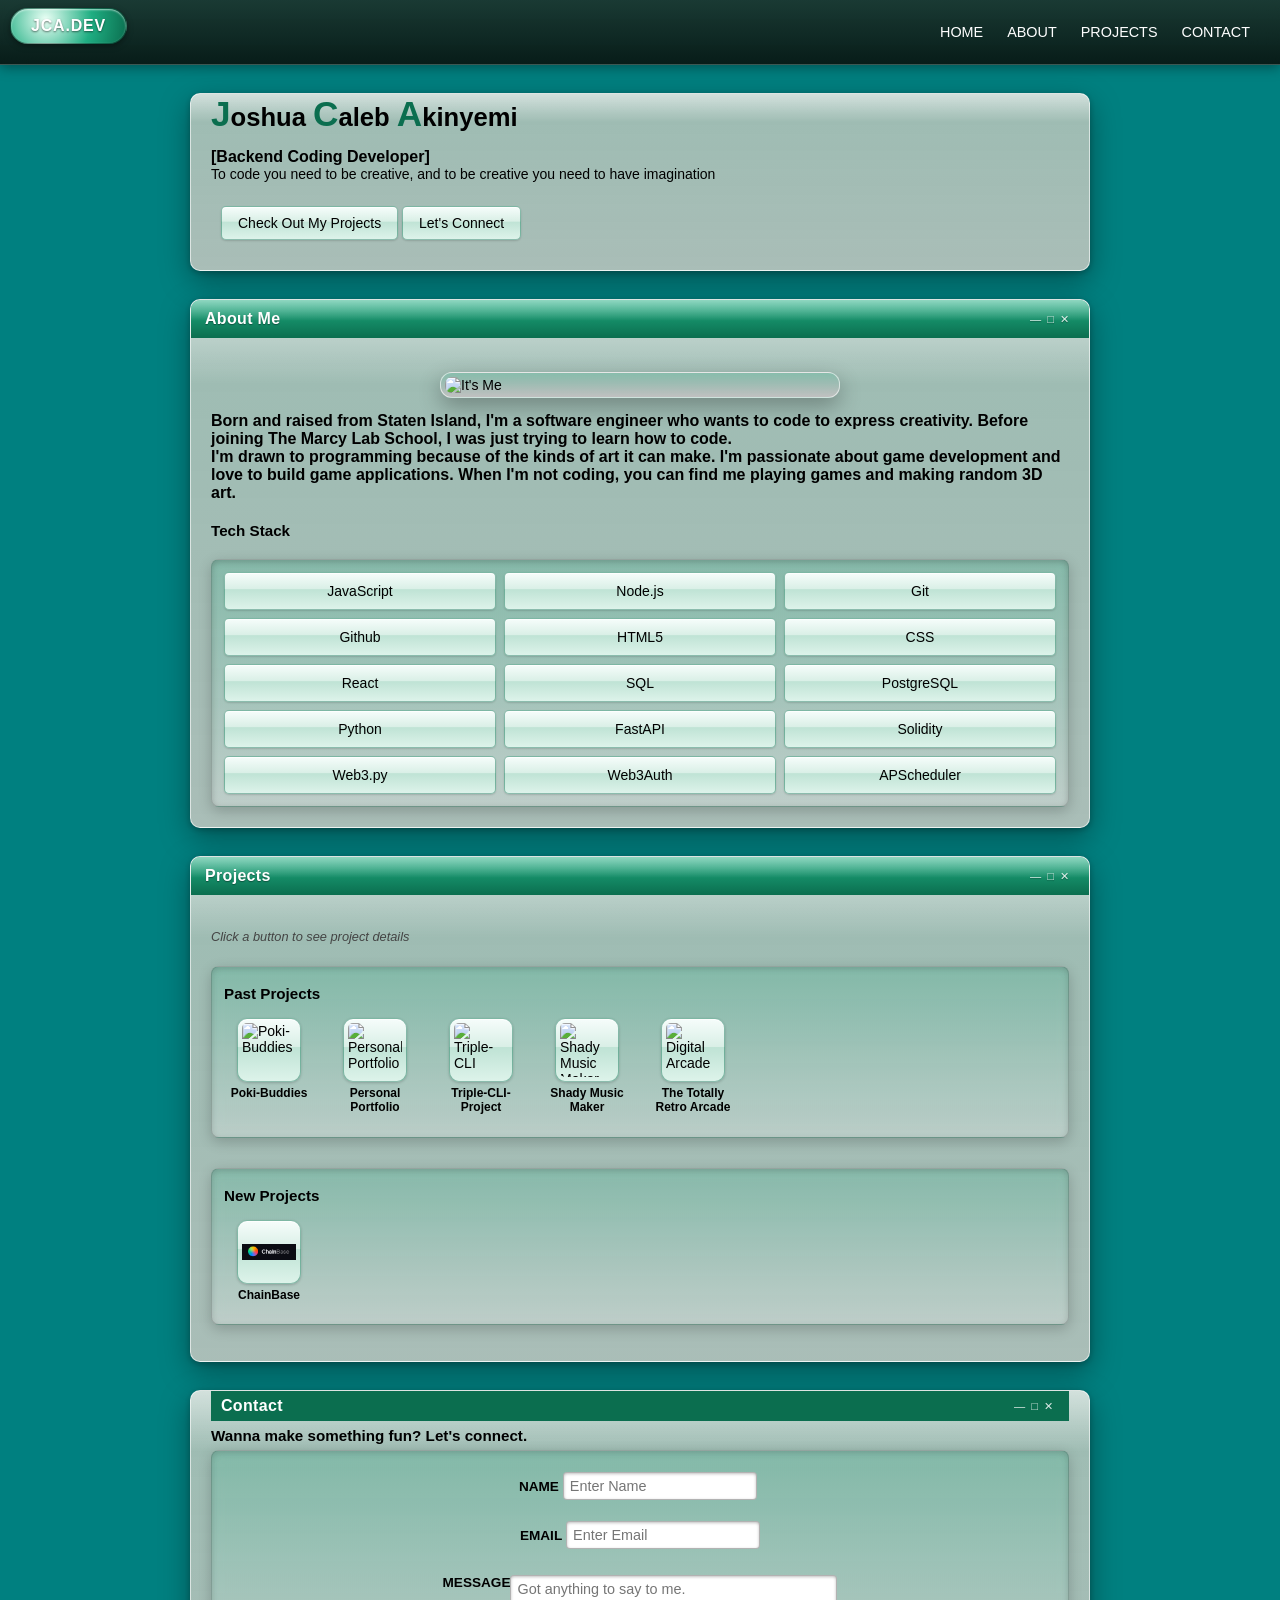
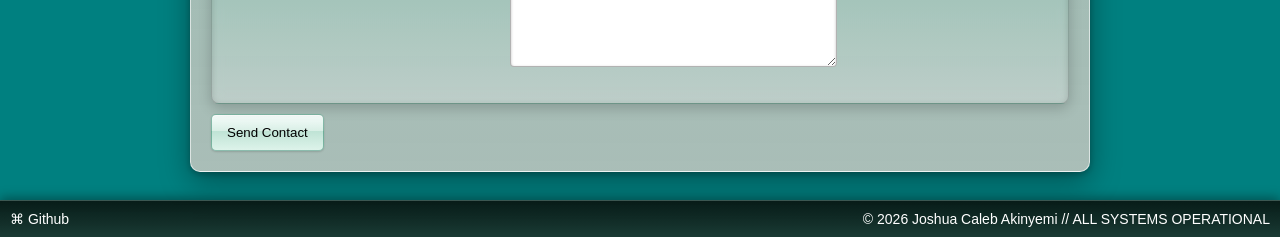
==== commit 6394e2d5: "file clean up" ====
--- a/index.html
+++ b/index.html
@@ -7,18 +7,17 @@
   <link rel="stylesheet" href="style.css" />
   <title>Joshua Akinyemi | Portfolio</title>
   <script src="Project.js"></script>
-
 </head>
 
 <body>
   <header id="here">
-    <a id="top" href="#section-a">JCA.DEV</a>
+    <a id="top" href="#home">JCA.DEV</a>
 
     <nav id="stick">
-      <a class="goto" href="#home">HOME</a>
-      <a class="goto" href="#about">ABOUT</a>
-      <a class="goto" href="#projects">PROJECTS</a>
-      <a class="goto" href="#contact">CONTACT</a>
+      <a href="#home">HOME</a>
+      <a href="#about">ABOUT</a>
+      <a href="#projects">PROJECTS</a>
+      <a href="#contact">CONTACT</a>
     </nav>
   </header>
 
@@ -27,13 +26,13 @@
     <section id="home">
       <h1><span>J</span>oshua <span>C</span>aleb <span>A</span>kinyemi</h1>
       <ul>
-        <li id="pom">[Backend Coding Developer]</li>
+        <li class="pom">[Backend Coding Developer]</li>
         <li>To code you need to be creative, and to be creative you need to have imagination</li>
       </ul>
 
       <nav id="buttons">
-        <a class="goto" href="#projects">Check Out My Projects</a>
-        <a class="goto" href="#contact">Let's Connect</a>
+        <a href="#projects">Check Out My Projects</a>
+        <a href="#contact">Let's Connect</a>
       </nav>
     </section>
 
@@ -42,31 +41,36 @@
       <img id="me" src="img/Marcy-422.jpg" alt="It's Me">
 
       <ul>
-        <li class="story" id="pom">Born and raised from Staten Island, I'm a software engineer who wants to code to
+        <li class="story pom">Born and raised from Staten Island, I'm a software engineer who wants to code to
           express creativity. Before joining The Marcy Lab School, I was just trying to learn how to code.</li>
-        <li class="story" id="pom">I'm drawn to programming because of the kinds of art it can make. I'm passionate
+        <li class="story pom">I'm drawn to programming because of the kinds of art it can make. I'm passionate
           about game development and love to build game applications. When I'm not coding, you can find me playing
           games and making random 3D art.</li>
       </ul>
 
       <h3>Tech Stack</h3>
       <nav id="stack">
-        <a href="#0">JavaScript</a>
-        <a href="#0">Node.js</a>
-        <a href="#0">Git</a>
-        <a href="#0">Github</a>
-        <a href="#0">HTML5</a>
-        <a href="#0">CSS</a>
-        <a href="#0">React</a>
-        <a href="#0">SQL</a>
-        <a href="#0">PostgreSQL</a>
+        <a href="#">JavaScript</a>
+        <a href="#">Node.js</a>
+        <a href="#">Git</a>
+        <a href="#">Github</a>
+        <a href="#">HTML5</a>
+        <a href="#">CSS</a>
+        <a href="#">React</a>
+        <a href="#">SQL</a>
+        <a href="#">PostgreSQL</a>
+        <a href="#">Python</a>
+        <a href="#">FastAPI</a>
+        <a href="#">Solidity</a>
+        <a href="#">Web3.py</a>
+        <a href="#">Web3Auth</a>
+        <a href="#">APScheduler</a>
       </nav>
     </section>
 
     <section id="projects">
       <h2>Projects</h2>
       <p class="wii-hint">Click a button to see project details</p>
-
 
       <!-- Past Projects -->
       <div class="sidebar">
@@ -101,10 +105,6 @@
             <span class="wii-label">The Totally Retro Arcade</span>
           </div>
         </div>
-
-        <ul id="nfin">
-          <li class="na">Nothing has been finished</li>
-        </ul>
       </div>
 
       <!-- New Projects -->
@@ -117,16 +117,7 @@
             <span class="wii-label">ChainBase</span>
           </div>
         </div>
-        <ul id="current">
-          <li class="project-card"></li>
-        </ul>
-
-        <ul id="ncurrent">
-          <li class="na">Nothing is currently being worked on</li>
-        </ul>
       </div>
-
-
     </section>
 
     <section id="contact">
@@ -162,12 +153,10 @@
 
   <footer>
     <div>
-      <a id="tiny" href="https://github.com/joshuacakinyemi-collab">⌘ Github</a>
+      <a class="tiny" href="https://github.com/joshuacakinyemi-collab">⌘ Github</a>
     </div>
-    <p id="tiny">© 2026 Joshua Caleb Akinyemi // ALL SYSTEMS OPERATIONAL</p>
+    <p class="tiny">© 2026 Joshua Caleb Akinyemi // ALL SYSTEMS OPERATIONAL</p>
   </footer>
-
-
 </body>
 
 </html>
--- a/style.css
+++ b/style.css
@@ -29,18 +29,12 @@
 :root {
   --color-text: #000000;
   --color-subtext: #444444;
-  --color-nav: #000000;
-  --color-box: #e8d8c9;
   --win-face: #c0c0c0;
-  --win-face-hover: #d4d0c8;
-  --win-face-dark: #808080;
   --win-face-darker: #404040;
-  --win-highlight: #ffffff;
   --win-titlebar: #0b6e4f;
   --win-titlebar-text: #ffffff;
   --win-desktop: #008080;
   --win-link: #00764a;
-  --win-link-visited: #551a8b;
   --win-glass-tint: rgba(31, 174, 130, 0.22);
   --win-glass-tint-soft: rgba(31, 174, 130, 0.14);
   --aero-btn: linear-gradient(180deg, #f6fdfb 0%, #d9efe6 45%, #bfe3d5 46%, #ddf3ea 100%);
@@ -268,7 +262,7 @@
 /* ------------ Home -------------- */
 /* -------------------------------- */
 
-#pom {
+.pom {
   font-size: 1rem;
   gap: 10px;
   display: flex;
@@ -309,7 +303,7 @@
   grid-template-columns: 1fr 1fr 1fr;
   height: 100%;
   gap: 8px;
-  color: var(--color-nav);
+  color: var(--color-text);
   background: linear-gradient(180deg, var(--win-glass-tint), rgba(255, 255, 255, 0.25));
   border: 1px solid rgba(0, 0, 0, 0.2);
   border-radius: 8px;
@@ -369,70 +363,9 @@
   color: var(--win-face-darker);
 }
 
-#nfin {
-  display: none;
-  gap: 10px;
-  padding: 10px;
-}
-
-
-#ncurrent {
-  gap: 10px;
-  padding: 10px;
-}
-
-#nplan {
-  display: none;
-  gap: 10px;
-  padding: 10px;
-}
-
-
-.bold {
-  font-weight: bold;
-}
-
-.grid {
-  display: grid;
-  gap: 10px;
-  justify-self: center;
-}
-
-.each {
-  gap: 10px;
-  max-width: 425px;
-  padding: 10px;
-}
-
 .link {
   text-decoration: none;
   font-weight: lighter;
-}
-
-summary:hover {
-  font-weight: bold;
-
-}
-
-.each[open] summary {
-  font-weight: bold;
-
-}
-
-.each:hover,
-.each[open] {
-  background: var(--win-face-hover);
-}
-
-.icon {
-  gap: 10px;
-  width: 200px;
-}
-
-.spinner {
-  gap: 10px;
-  width: 400px;
-  animation: spin 15s linear infinite;
 }
 
 .sidebar {
@@ -724,44 +657,20 @@
   padding: 10px;
 }
 
-#tiny {
+.tiny {
   text-decoration: none;
   color: #ffffff;
 }
 
-#tiny:hover {
+.tiny:hover {
   text-decoration: underline;
 }
 
 /* -------------------------------- */
-/* --------- Animations ----------- */
-/* -------------------------------- */
-
-@keyframes spin {
-  from {
-    transform: rotate(0deg);
-  }
-
-  to {
-    transform: rotate(360deg);
-  }
-}
-
-/* -------------------------------- */
 /* --------- Media Queries --------- */
 /* -------------------------------- */
 
 @media (max-width: 576px) {
-
-
-  .grid {
-    grid-template-columns: 1fr;
-  }
-
-  .spinner {
-    max-width: 200px;
-  }
-
   #me {
     max-width: 200px;
   }
@@ -775,7 +684,7 @@
     font-size: 0.8rem;
   }
 
-  #tiny {
+  .tiny {
     font-size: 0.6rem;
   }
 
@@ -798,28 +707,12 @@
 }
 
 @media (min-width: 768px) {
-  .grid {
-    grid-template-columns: 1fr 1fr;
-  }
-
-  .spinner {
-    max-width: 350px;
-  }
-
   #me {
     max-width: 300px;
   }
 }
 
 @media (min-width: 1024px) {
-  .grid {
-    grid-template-columns: 1fr 1fr 1fr;
-  }
-
-  .spinner {
-    max-width: 300px;
-  }
-
   #me {
     max-width: 400px;
   }
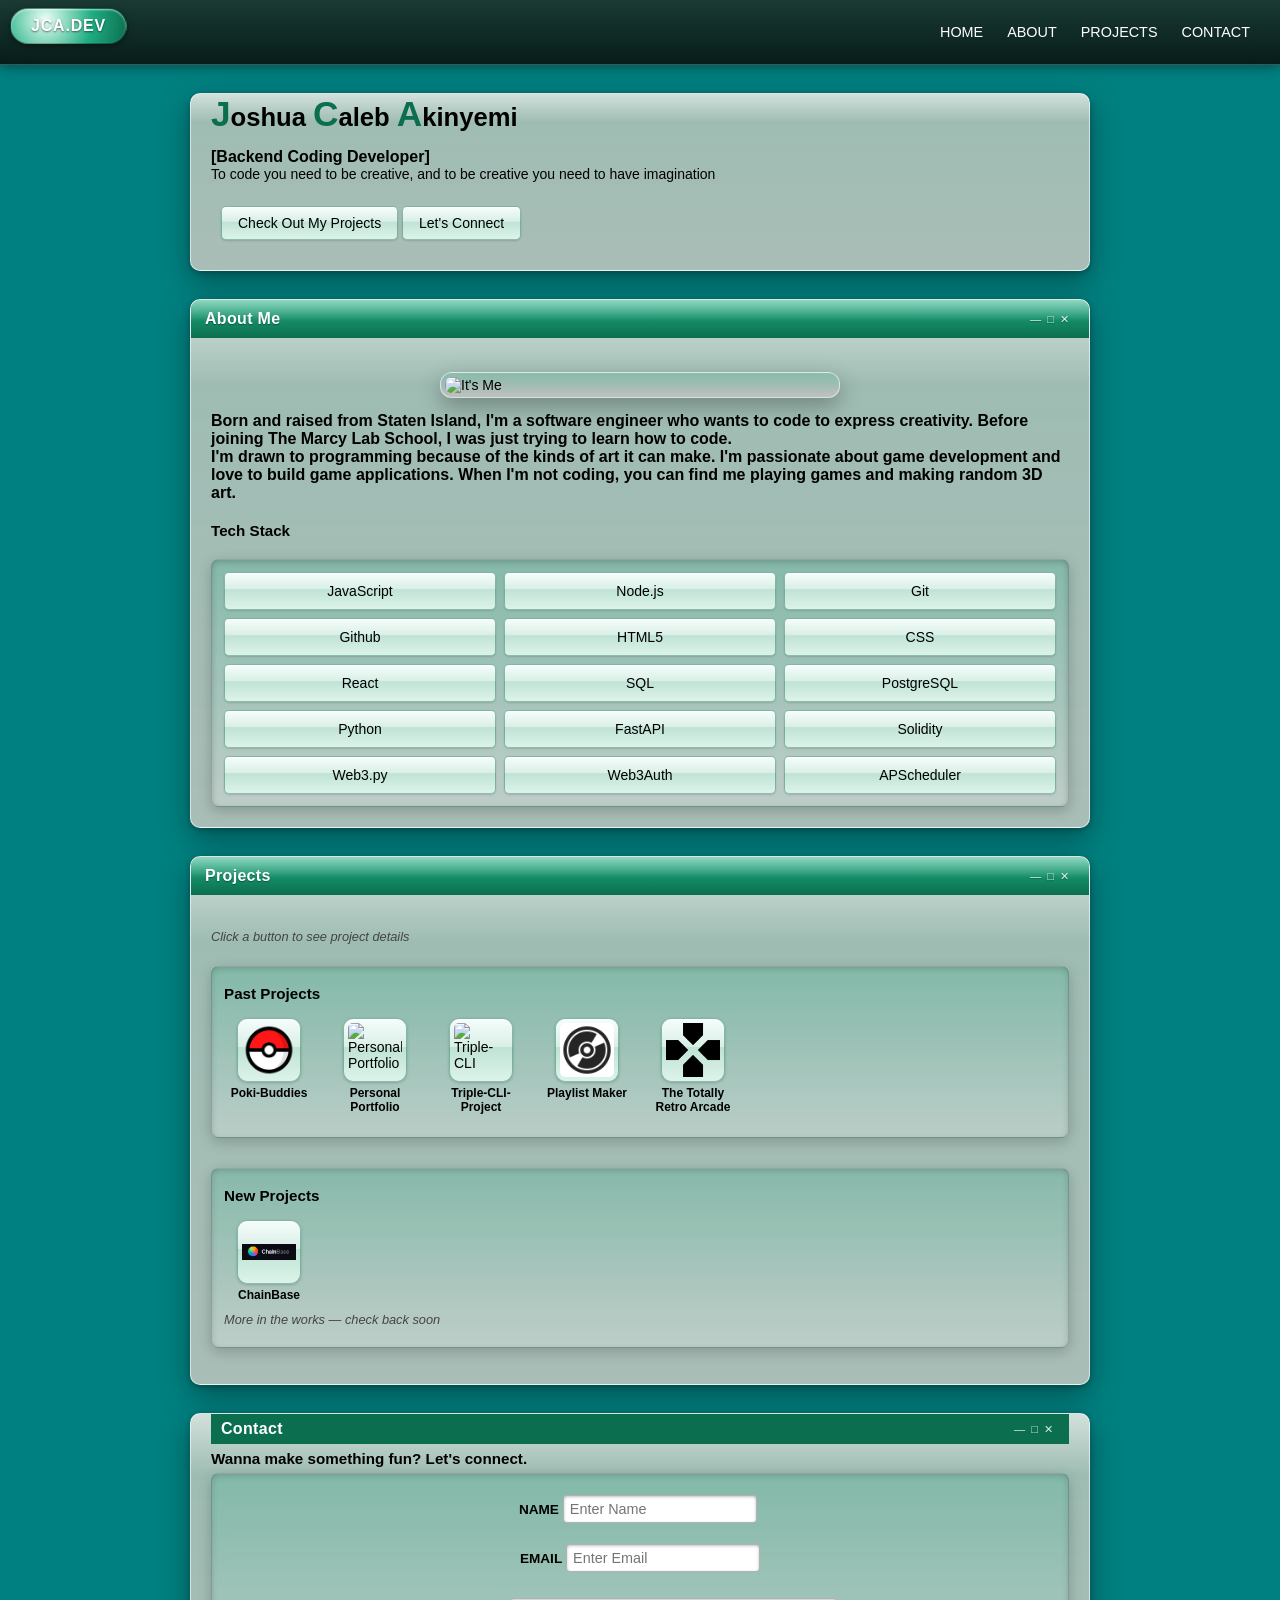
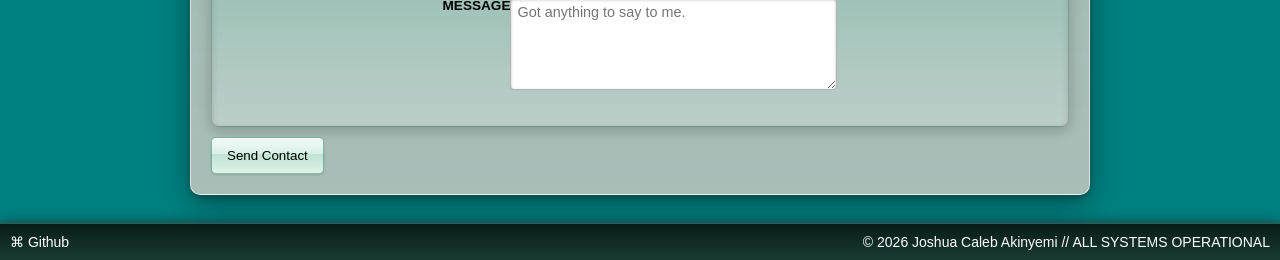
==== commit 20dd9d9a: "project overhall" ====
--- a/index.html
+++ b/index.html
@@ -77,9 +77,8 @@
         <h3>Past Projects</h3>
         <div class="wii-buttons">
           <div class="wii-item">
-            <img class="wii-system-button" data-project="poki-buddies"
-              src="https://chris-joshua-mls.github.io/mod-4-project/assets/Pok%C3%A9_Ball_icon.svg-B25Vjv1-.png"
-              alt="Poki-Buddies" title="Poki-Buddies">
+            <img class="wii-system-button" data-project="poki-buddies" src="img/poki-buddies.png" alt="Poki-Buddies"
+              title="Poki-Buddies">
             <span class="wii-label">Poki-Buddies</span>
           </div>
           <div class="wii-item">
@@ -94,14 +93,13 @@
             <span class="wii-label">Triple-CLI-Project</span>
           </div>
           <div class="wii-item">
-            <img class="wii-system-button" data-project="playlist maker"
-              src="https://d1nhio0ox7pgb.cloudfront.net/_img/o_collection_png/green_dark_grey/256x256/plain/cd.png"
-              alt="Shady Music Maker" title="Shady Music Maker">
-            <span class="wii-label">Shady Music Maker</span>
+            <img class="wii-system-button" data-project="playlist maker" src="img/playlist-maker.png"
+              alt="Playlist Maker" title="Playlist Maker">
+            <span class="wii-label">Playlist Maker</span>
           </div>
           <div class="wii-item">
-            <img class="wii-system-button" data-project="Digital Arcade"
-              src="https://www.svgrepo.com/show/535360/d-pad.svg" alt="Digital Arcade" title="The Totally Retro Arcade">
+            <img class="wii-system-button" data-project="Digital Arcade" src="img/digital-arcade.png"
+              alt="Digital Arcade" title="The Totally Retro Arcade">
             <span class="wii-label">The Totally Retro Arcade</span>
           </div>
         </div>
@@ -117,6 +115,7 @@
             <span class="wii-label">ChainBase</span>
           </div>
         </div>
+        <p class="wii-hint">More in the works — check back soon</p>
       </div>
     </section>
 
--- a/style.css
+++ b/style.css
@@ -270,7 +270,6 @@
 }
 
 #buttons>a {
-  gap: 20px;
   text-decoration: none;
   padding: 8px 16px;
   color: var(--color-text);
@@ -671,6 +670,18 @@
 /* -------------------------------- */
 
 @media (max-width: 576px) {
+  header {
+    flex-wrap: wrap;
+    justify-content: center;
+    row-gap: 8px;
+  }
+
+  #stick {
+    flex-wrap: wrap;
+    justify-content: center;
+    padding: 4px 10px;
+  }
+
   #me {
     max-width: 200px;
   }
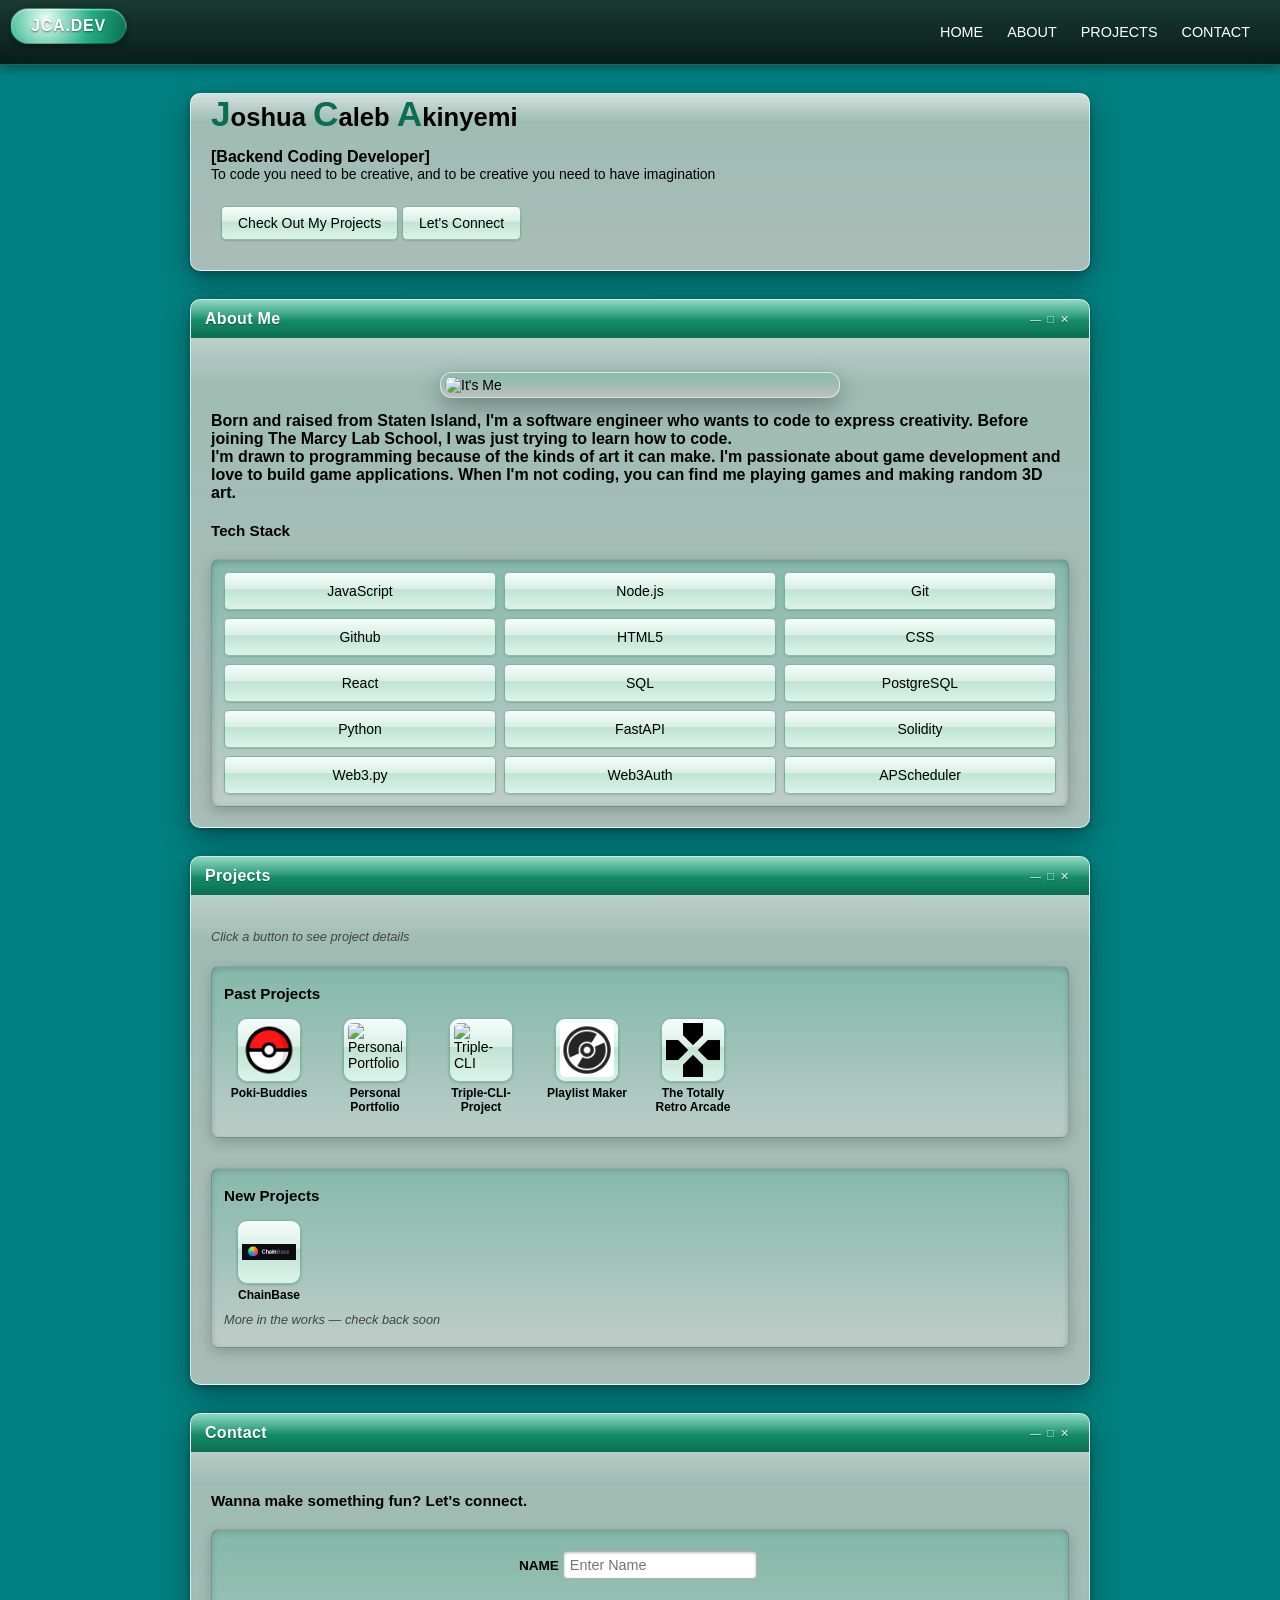
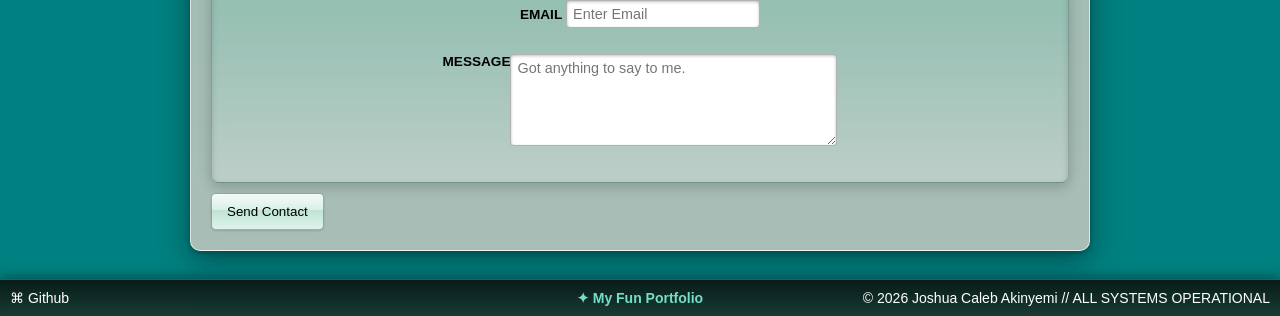
==== commit 8fa05761: "fun portfolio added" ====
--- a/index.html
+++ b/index.html
@@ -120,11 +120,9 @@
     </section>
 
     <section id="contact">
+      <h2>Contact</h2>
+      <h3>Wanna make something fun? Let's connect.</h3>
       <form action="https://formspree.io/f/xwvozlgz" method="POST">
-        <h2>Contact</h2>
-
-        <h3>Wanna make something fun? Let's connect.</h3>
-
         <div id="contact-grid">
           <div id="namemail">
             <div id="name-field">
@@ -154,8 +152,27 @@
     <div>
       <a class="tiny" href="https://github.com/joshuacakinyemi-collab">⌘ Github</a>
     </div>
+    <a id="fun-portfolio" class="tiny fun-link" target="_blank" rel="noopener noreferrer"
+      href="fun-portfolio/index.html">✦ My Fun Portfolio</a>
     <p class="tiny">© 2026 Joshua Caleb Akinyemi // ALL SYSTEMS OPERATIONAL</p>
   </footer>
+
+  <div id="fun-portfolio-modal" class="modal-overlay" hidden>
+    <div class="modal-window" role="dialog" aria-modal="true" aria-labelledby="fun-modal-title">
+      <h2 id="fun-modal-title">Leaving JCA.DEV</h2>
+      <div class="modal-body">
+        <div class="modal-message">
+          <span class="modal-icon" aria-hidden="true">i</span>
+          <p>Heads up — this link leads to my fun portfolio, where I share my art and game projects. It's more of
+            my non-professional work, separate from the projects above.</p>
+        </div>
+        <div class="modal-actions">
+          <button type="button" id="fun-modal-cancel">Cancel</button>
+          <button type="button" id="fun-modal-confirm">Continue</button>
+        </div>
+      </div>
+    </div>
+  </div>
 </body>
 
 </html>
--- a/style.css
+++ b/style.css
@@ -651,9 +651,17 @@
   border-top: 1px solid rgba(255, 255, 255, 0.15);
   box-shadow: 0 -2px 12px rgba(0, 0, 0, 0.4);
   backdrop-filter: blur(14px);
-  display: flex;
-  justify-content: space-between;
+  display: grid;
+  grid-template-columns: 1fr auto 1fr;
+  align-items: center;
+  column-gap: 10px;
+  row-gap: 6px;
   padding: 10px;
+}
+
+footer>p {
+  justify-self: end;
+  text-align: right;
 }
 
 .tiny {
@@ -663,6 +671,105 @@
 
 .tiny:hover {
   text-decoration: underline;
+}
+
+.fun-link {
+  justify-self: center;
+  font-weight: bold;
+  color: #76ddc6;
+}
+
+/* -------------------------------- */
+/* ------------ Modal ------------- */
+/* -------------------------------- */
+
+.modal-overlay {
+  position: fixed;
+  inset: 0;
+  background: rgba(0, 0, 0, 0.55);
+  display: flex;
+  align-items: center;
+  justify-content: center;
+  padding: 20px;
+  z-index: 100;
+  opacity: 0;
+  transition: opacity 0.2s ease;
+}
+
+.modal-overlay[hidden] {
+  display: none;
+}
+
+.modal-overlay.modal-open {
+  opacity: 1;
+}
+
+.modal-window {
+  width: 100%;
+  max-width: 420px;
+  background:
+    linear-gradient(180deg, rgba(255, 255, 255, 0.55) 0%, rgba(255, 255, 255, 0) 16%),
+    linear-gradient(180deg, var(--win-glass-tint), var(--win-glass-tint-soft)),
+    var(--win-face);
+  border: 1px solid rgba(255, 255, 255, 0.6);
+  border-radius: 10px;
+  overflow: hidden;
+  box-shadow: 0 16px 40px rgba(0, 0, 0, 0.5), 0 2px 6px rgba(0, 0, 0, 0.3);
+  backdrop-filter: blur(10px);
+  transform: translateY(-14px) scale(0.96);
+  transition: transform 0.2s ease;
+}
+
+.modal-overlay.modal-open .modal-window {
+  transform: translateY(0) scale(1);
+}
+
+.modal-window>h2 {
+  margin: 0;
+}
+
+.modal-body {
+  padding: 18px 20px;
+  color: var(--color-text);
+}
+
+.modal-message {
+  display: flex;
+  align-items: flex-start;
+  gap: 14px;
+  margin-bottom: 18px;
+}
+
+.modal-icon {
+  flex-shrink: 0;
+  width: 26px;
+  height: 26px;
+  border-radius: 50%;
+  background: var(--win-titlebar);
+  color: #ffffff;
+  display: flex;
+  align-items: center;
+  justify-content: center;
+  font-family: Georgia, "Times New Roman", serif;
+  font-style: italic;
+  font-weight: bold;
+  font-size: 0.95rem;
+  box-shadow: inset 0 1px 2px rgba(255, 255, 255, 0.5), 0 1px 3px rgba(0, 0, 0, 0.3);
+}
+
+.modal-message p {
+  margin: 0;
+  line-height: 1.4;
+}
+
+.modal-actions {
+  display: flex;
+  justify-content: flex-end;
+  gap: 10px;
+}
+
+.modal-actions button {
+  margin-top: 0;
 }
 
 /* -------------------------------- */
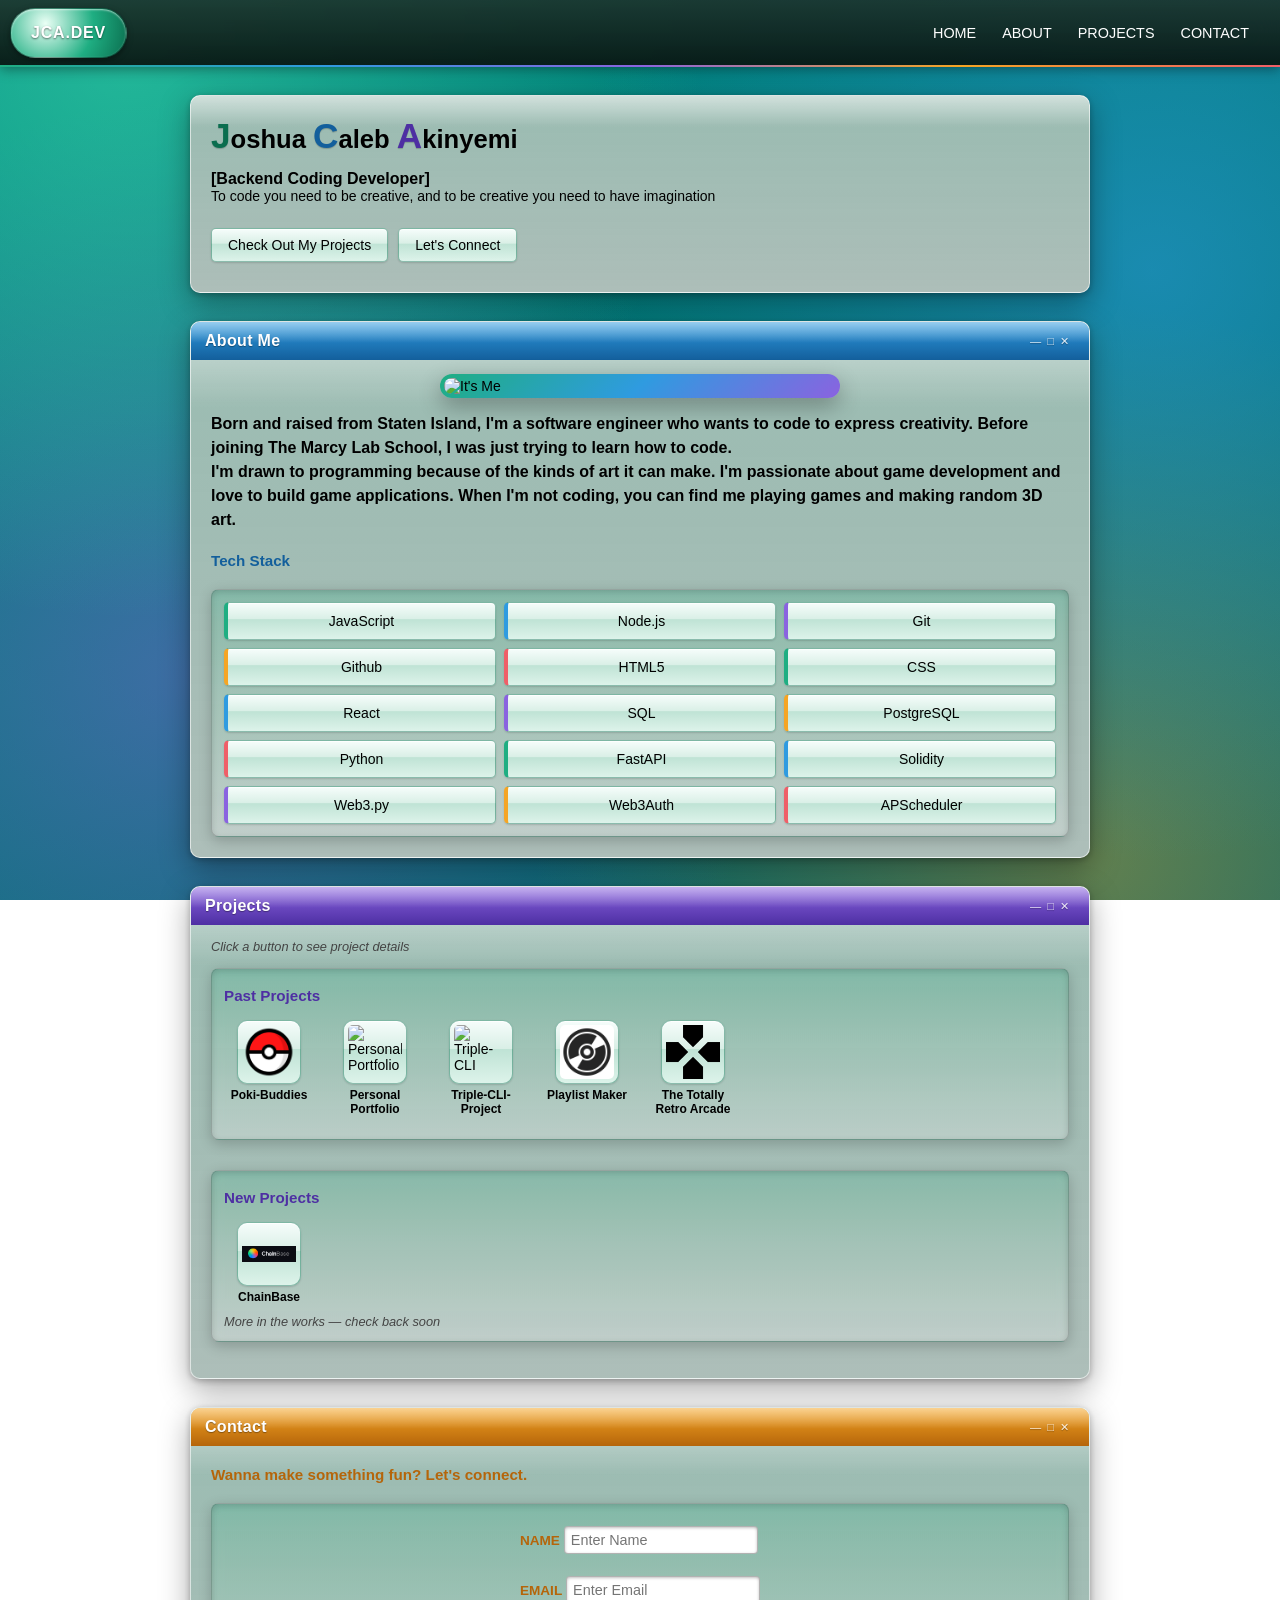
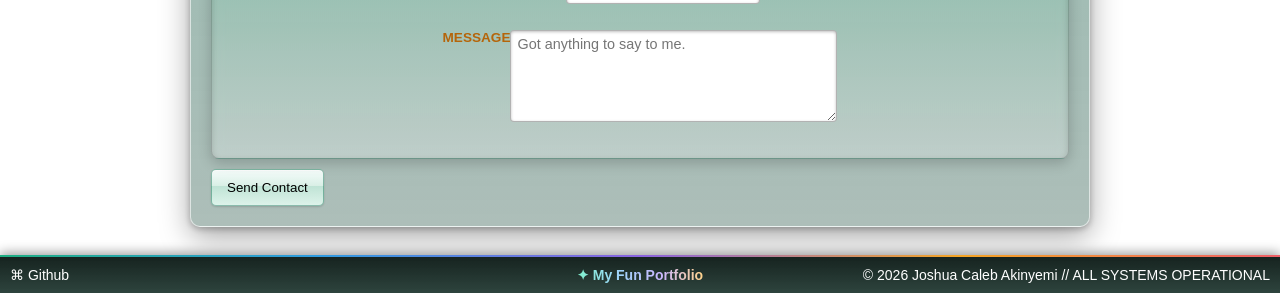
==== commit a0f821e1: "second page" ====
--- a/index.html
+++ b/index.html
@@ -6,7 +6,7 @@
   <meta name="viewport" content="width=device-width, initial-scale=1.0">
   <link rel="stylesheet" href="style.css" />
   <title>Joshua Akinyemi | Portfolio</title>
-  <script src="Project.js"></script>
+  <script src="Project.js" defer></script>
 </head>
 
 <body>
@@ -49,23 +49,23 @@
       </ul>
 
       <h3>Tech Stack</h3>
-      <nav id="stack">
-        <a href="#">JavaScript</a>
-        <a href="#">Node.js</a>
-        <a href="#">Git</a>
-        <a href="#">Github</a>
-        <a href="#">HTML5</a>
-        <a href="#">CSS</a>
-        <a href="#">React</a>
-        <a href="#">SQL</a>
-        <a href="#">PostgreSQL</a>
-        <a href="#">Python</a>
-        <a href="#">FastAPI</a>
-        <a href="#">Solidity</a>
-        <a href="#">Web3.py</a>
-        <a href="#">Web3Auth</a>
-        <a href="#">APScheduler</a>
-      </nav>
+      <ul id="stack">
+        <li>JavaScript</li>
+        <li>Node.js</li>
+        <li>Git</li>
+        <li>Github</li>
+        <li>HTML5</li>
+        <li>CSS</li>
+        <li>React</li>
+        <li>SQL</li>
+        <li>PostgreSQL</li>
+        <li>Python</li>
+        <li>FastAPI</li>
+        <li>Solidity</li>
+        <li>Web3.py</li>
+        <li>Web3Auth</li>
+        <li>APScheduler</li>
+      </ul>
     </section>
 
     <section id="projects">
--- a/style.css
+++ b/style.css
@@ -2,16 +2,12 @@
 /* ---------- CSS Reset ----------- */
 /* -------------------------------- */
 
-* {
+*,
+*::before,
+*::after {
   margin: 0;
   padding: 0;
   box-sizing: border-box;
-}
-
-*,
-*::before,
-*::after {
-  border-radius: 0;
 }
 
 ul {
@@ -30,25 +26,35 @@
   --color-text: #000000;
   --color-subtext: #444444;
   --win-face: #c0c0c0;
-  --win-face-darker: #404040;
-  --win-titlebar: #0b6e4f;
-  --win-titlebar-text: #ffffff;
-  --win-desktop: #008080;
-  --win-link: #00764a;
-  --win-glass-tint: rgba(31, 174, 130, 0.22);
-  --win-glass-tint-soft: rgba(31, 174, 130, 0.14);
+
+  /* Palette */
+  --teal: #1fae82;
+  --teal-dark: #0b6e4f;
+  --sky: #2f9be0;
+  --sky-dark: #135f9c;
+  --violet: #8a63e0;
+  --violet-dark: #4e2fa3;
+  --amber: #f5a524;
+  --amber-dark: #b5650a;
+  --coral: #ef5f68;
+
+  /* Each section overrides these to get its own color */
+  --accent: var(--teal);
+  --accent-dark: var(--teal-dark);
+  --accent-tint: color-mix(in srgb, var(--accent) 24%, transparent);
+  --accent-tint-soft: color-mix(in srgb, var(--accent) 12%, transparent);
+  --accent-glow: color-mix(in srgb, var(--accent) 50%, transparent);
+
   --aero-btn: linear-gradient(180deg, #f6fdfb 0%, #d9efe6 45%, #bfe3d5 46%, #ddf3ea 100%);
   --aero-btn-hover: linear-gradient(180deg, #ffffff 0%, #e6f6f0 45%, #cdeee0 46%, #e9f8f2 100%);
   --aero-btn-active: linear-gradient(180deg, #bfe3d5, #eefaf5);
   --aero-btn-border: rgba(11, 110, 79, 0.45);
-  --aero-glow: rgba(31, 174, 130, 0.45);
   --font-family: "Segoe UI", -apple-system, BlinkMacSystemFont, "Helvetica Neue", Arial, sans-serif;
-  --font-display: "Segoe UI", -apple-system, BlinkMacSystemFont, "Helvetica Neue", Arial, sans-serif;
-  --font-body: "Segoe UI", -apple-system, BlinkMacSystemFont, "Helvetica Neue", Arial, sans-serif;
+  --ease: 0.2s ease;
 }
 
 ::selection {
-  background: var(--win-titlebar);
+  background: var(--accent-dark);
   color: #ffffff;
 }
 
@@ -83,32 +89,54 @@
   color: var(--color-text);
   font-family: var(--font-family);
   font-size: 14px;
-  background-color: var(--win-desktop);
-  gap: 10px;
+  background:
+    radial-gradient(circle at 10% 5%, rgba(64, 224, 176, 0.55), transparent 40%),
+    radial-gradient(circle at 90% 30%, rgba(47, 155, 224, 0.55), transparent 45%),
+    radial-gradient(circle at 15% 75%, rgba(138, 99, 224, 0.45), transparent 45%),
+    radial-gradient(circle at 85% 95%, rgba(245, 165, 36, 0.4), transparent 40%),
+    linear-gradient(160deg, #008a80, #00656b);
+  background-attachment: fixed;
 }
 
 h1 {
-  font-family: var(--font-display);
-  color: var(--color-text);
   font-size: 1.6rem;
 }
 
+h1 span {
+  font-size: 2.2rem;
+  font-weight: bold;
+  text-shadow: 0 1px 1px rgba(0, 0, 0, 0.2);
+}
+
+h1 span:nth-of-type(1) {
+  color: var(--teal-dark);
+}
+
+h1 span:nth-of-type(2) {
+  color: var(--sky-dark);
+}
+
+h1 span:nth-of-type(3) {
+  color: var(--violet-dark);
+}
+
 h2 {
-  font-family: var(--font-display);
   display: flex;
   align-items: center;
   justify-content: space-between;
   font-size: 1rem;
-  font-weight: bold;
-  padding: 6px 10px;
-  color: var(--win-titlebar-text);
-  background: var(--win-titlebar);
+  padding: 10px 14px;
   letter-spacing: 0.02em;
+  color: #ffffff;
+  text-shadow: 0 1px 1px rgba(0, 0, 0, 0.35);
+  background:
+    linear-gradient(180deg, rgba(255, 255, 255, 0.5) 0%, rgba(255, 255, 255, 0) 55%),
+    linear-gradient(180deg, var(--accent), var(--accent-dark));
 }
 
 h2::after {
   content: "\2014 \25A1 \2715";
-  font-family: "Segoe UI Symbol", var(--font-display);
+  font-family: "Segoe UI Symbol", var(--font-family);
   font-size: 0.7rem;
   font-weight: normal;
   letter-spacing: 6px;
@@ -116,32 +144,50 @@
 }
 
 h3 {
-  font-family: var(--font-display);
-  display: flex;
-  justify-content: flex-start;
-  gap: 10px;
   padding: 6px 0;
   font-size: 0.95rem;
-  font-weight: bold;
+  color: var(--accent-dark);
+}
+
+/* -------------------------------- */
+/* ---------- Aero Buttons --------- */
+/* -------------------------------- */
+
+#buttons>a,
+#stack>li,
+button,
+.wii-system-button {
   color: var(--color-text);
-}
-
-
-li {
-  font-family: var(--font-body);
-}
-
-
-
-nav {
-  gap: 10px;
-  padding: 10px;
-}
-
-span {
-  color: var(--win-titlebar);
-  font-size: 2.2rem;
-  font-weight: bold;
+  background: var(--aero-btn);
+  border: 1px solid var(--aero-btn-border);
+  border-radius: 5px;
+  box-shadow: inset 0 1px 0 rgba(255, 255, 255, 0.85), 0 1px 2px rgba(0, 0, 0, 0.15);
+  transition: box-shadow var(--ease), background var(--ease), transform var(--ease);
+}
+
+#buttons>a:hover,
+#stack>li:hover,
+button:hover,
+.wii-system-button:hover {
+  background: var(--aero-btn-hover);
+  box-shadow: 0 0 0 3px var(--accent-glow), inset 0 1px 0 rgba(255, 255, 255, 0.9);
+  transform: translateY(-1px);
+}
+
+#buttons>a:active,
+#stack>li:active,
+button:active,
+.wii-system-button.active {
+  background: var(--aero-btn-active);
+  box-shadow: inset 0 2px 5px rgba(0, 0, 0, 0.25);
+  transform: translateY(0);
+}
+
+button {
+  padding: 10px 15px;
+  margin-top: 10px;
+  font-family: var(--font-family);
+  cursor: pointer;
 }
 
 /* -------------------------------- */
@@ -152,39 +198,45 @@
   position: sticky;
   top: 0;
   z-index: 10;
+  display: flex;
+  justify-content: space-between;
+  padding: 8px 10px;
   background: linear-gradient(180deg, rgba(28, 52, 45, 0.92), rgba(8, 22, 18, 0.94));
   border-bottom: 1px solid rgba(255, 255, 255, 0.15);
   box-shadow: 0 2px 12px rgba(0, 0, 0, 0.4);
   backdrop-filter: blur(14px);
-  font-family: var(--font-body);
-  display: flex;
-  justify-content: space-between;
-  padding: 8px 10px;
-}
-
-
+}
+
+/* A thin rainbow strip along the bottom of the header */
+header::after {
+  content: "";
+  position: absolute;
+  left: 0;
+  right: 0;
+  bottom: -1px;
+  height: 2px;
+  background: linear-gradient(90deg, var(--teal), var(--sky), var(--violet), var(--amber), var(--coral));
+}
 
 #top {
-  text-decoration: none;
+  display: flex;
+  align-items: center;
+  padding: 8px 20px;
   font-size: 1rem;
-  padding: 8px 20px;
-  display: flex;
-  height: 100%;
-  gap: 10px;
-  align-items: center;
-
   font-weight: 700;
   letter-spacing: 0.05em;
+  text-decoration: none;
   color: #ffffff;
   text-shadow: 0 1px 2px rgba(0, 0, 0, 0.5);
-  background: radial-gradient(circle at 30% 30%, #eafff5, #1fae82 55%, #0b6e4f 100%);
+  background: radial-gradient(circle at 30% 30%, #eafff5, var(--teal) 55%, var(--teal-dark) 100%);
   border: 1px solid rgba(0, 0, 0, 0.35);
   border-radius: 999px;
   box-shadow: inset 0 1px 2px rgba(255, 255, 255, 0.6), 0 2px 6px rgba(0, 0, 0, 0.4);
+  transition: box-shadow var(--ease);
 }
 
 #top:hover {
-  box-shadow: 0 0 0 3px var(--aero-glow), inset 0 1px 2px rgba(255, 255, 255, 0.6);
+  box-shadow: 0 0 0 3px var(--accent-glow), inset 0 1px 2px rgba(255, 255, 255, 0.6);
 }
 
 #top:active {
@@ -192,11 +244,10 @@
 }
 
 #stick {
+  display: flex;
+  align-items: center;
+  gap: 4px;
   padding: 10px;
-  display: flex;
-  height: 100%;
-  gap: 4px;
-  align-items: center;
 }
 
 #stick>a {
@@ -204,13 +255,31 @@
   color: #ffffff;
   font-size: 0.9rem;
   padding: 6px 10px;
+  border: 1px solid transparent;
   border-radius: 4px;
+  transition: background var(--ease), border-color var(--ease), color var(--ease);
 }
 
 #stick>a:hover {
   background: rgba(255, 255, 255, 0.15);
-  border: 1px solid rgba(255, 255, 255, 0.3);
-  padding: 5px 9px;
+  border-color: rgba(255, 255, 255, 0.3);
+}
+
+/* Each nav link picks up the color of the section it jumps to */
+#stick>a[href="#home"]:hover {
+  color: #8ff0cf;
+}
+
+#stick>a[href="#about"]:hover {
+  color: #9fd4fb;
+}
+
+#stick>a[href="#projects"]:hover {
+  color: #c9b6ff;
+}
+
+#stick>a[href="#contact"]:hover {
+  color: #ffd38a;
 }
 
 /* -------------------------------- */
@@ -218,12 +287,15 @@
 /* -------------------------------- */
 
 section {
-  padding: 0 0 20px 0;
+  display: flex;
+  flex-direction: column;
+  gap: 14px;
   max-width: 900px;
   margin: 28px auto;
+  padding-bottom: 20px;
   background:
     linear-gradient(180deg, rgba(255, 255, 255, 0.55) 0%, rgba(255, 255, 255, 0) 16%),
-    linear-gradient(180deg, var(--win-glass-tint), var(--win-glass-tint-soft)),
+    linear-gradient(180deg, var(--accent-tint), var(--accent-tint-soft)),
     var(--win-face);
   border: 1px solid rgba(255, 255, 255, 0.6);
   border-radius: 10px;
@@ -233,159 +305,130 @@
   scroll-margin-top: 90px;
 }
 
-section>h2 {
-  margin: 0 0 20px 0;
-  padding: 10px 14px;
-  background:
-    linear-gradient(180deg, rgba(255, 255, 255, 0.5) 0%, rgba(255, 255, 255, 0) 55%),
-    linear-gradient(180deg, #1fae82, var(--win-titlebar));
-  text-shadow: 0 1px 1px rgba(0, 0, 0, 0.35);
-}
-
 section>*:not(h2) {
   margin-left: 20px;
   margin-right: 20px;
 }
 
-#home,
-#about,
-#projects,
+#home {
+  padding-top: 20px;
+}
+
+#about {
+  --accent: var(--sky);
+  --accent-dark: var(--sky-dark);
+}
+
+#projects {
+  --accent: var(--violet);
+  --accent-dark: var(--violet-dark);
+}
+
 #contact {
-  color: var(--color-text);
-  display: flex;
-  flex-direction: column;
-  justify-content: center;
-  gap: 14px;
-}
-
-/* -------------------------------- */
-/* ------------ Home -------------- */
-/* -------------------------------- */
-
-.pom {
-  font-size: 1rem;
-  gap: 10px;
-  display: flex;
-  font-weight: 600;
-}
-
-#buttons>a {
-  text-decoration: none;
-  padding: 8px 16px;
-  color: var(--color-text);
-  background: var(--aero-btn);
-  border: 1px solid var(--aero-btn-border);
-  border-radius: 5px;
-  box-shadow: inset 0 1px 0 rgba(255, 255, 255, 0.85), 0 1px 2px rgba(0, 0, 0, 0.15);
-  display: inline-flex;
-  align-items: center;
-  justify-content: center;
-}
-
-#buttons>a:hover {
-  background: var(--aero-btn-hover);
-  box-shadow: 0 0 0 3px var(--aero-glow), inset 0 1px 0 rgba(255, 255, 255, 0.9);
-}
-
-#buttons>a:active {
-  background: var(--aero-btn-active);
-  box-shadow: inset 0 2px 5px rgba(0, 0, 0, 0.25);
-}
-
-/* -------------------------------- */
-/* ------------ About ------------- */
-/* -------------------------------- */
-
-#stack {
+  --accent: var(--amber);
+  --accent-dark: var(--amber-dark);
+}
+
+/* Inset glass panel used by the stack, project groups and contact form */
+#stack,
+.sidebar,
+#contact-grid {
   padding: 12px;
-  display: grid;
-  grid-template-columns: 1fr 1fr 1fr;
-  height: 100%;
-  gap: 8px;
-  color: var(--color-text);
-  background: linear-gradient(180deg, var(--win-glass-tint), rgba(255, 255, 255, 0.25));
-  border: 1px solid rgba(0, 0, 0, 0.2);
-  border-radius: 8px;
-  box-shadow: inset 0 2px 6px rgba(0, 0, 0, 0.2), 0 4px 14px rgba(0, 0, 0, 0.2);
-  backdrop-filter: blur(6px);
-}
-
-#stack>a {
-  text-decoration: none;
-  color: var(--color-text);
-  background: var(--aero-btn);
-  border: 1px solid var(--aero-btn-border);
-  border-radius: 5px;
-  box-shadow: inset 0 1px 0 rgba(255, 255, 255, 0.85), 0 1px 2px rgba(0, 0, 0, 0.15);
-  padding: 10px 12px;
-  display: flex;
-  justify-content: center;
-}
-
-#stack>a:hover {
-  background: var(--aero-btn-hover);
-  box-shadow: 0 0 0 3px var(--aero-glow), inset 0 1px 0 rgba(255, 255, 255, 0.9);
-}
-
-#stack>a:active {
-  background: var(--aero-btn-active);
-  box-shadow: inset 0 2px 5px rgba(0, 0, 0, 0.25);
-}
-
-#me {
-  max-width: 260px;
-  padding: 4px;
-  background: linear-gradient(180deg, var(--win-glass-tint), var(--win-face));
-  border: 1px solid rgba(255, 255, 255, 0.6);
-  border-radius: 12px;
-  box-shadow: 0 8px 22px rgba(0, 0, 0, 0.3);
-  display: flex;
-  align-self: center;
-}
-
-.story {
-  display: flex;
-  align-items: center;
-  justify-content: center;
-}
-
-/* -------------------------------- */
-/* ------------ Projects ---------- */
-/* -------------------------------- */
-
-.na {
-  display: flex;
-  justify-content: flex-start;
-  font-weight: bold;
-  font-size: 0.9rem;
-  font-style: italic;
-  color: var(--win-face-darker);
-}
-
-.link {
-  text-decoration: none;
-  font-weight: lighter;
-}
-
-.sidebar {
-  background: linear-gradient(180deg, var(--win-glass-tint), rgba(255, 255, 255, 0.25));
+  background: linear-gradient(180deg, var(--accent-tint), rgba(255, 255, 255, 0.25));
   border: 1px solid rgba(0, 0, 0, 0.2);
   border-radius: 8px;
   box-shadow: inset 0 2px 6px rgba(0, 0, 0, 0.15), 0 4px 14px rgba(0, 0, 0, 0.2);
   backdrop-filter: blur(6px);
-  padding: 12px;
-  margin-bottom: 16px !important;
-}
-
-/* Project Icons */
+}
+
+/* -------------------------------- */
+/* ------------ Home -------------- */
+/* -------------------------------- */
+
+.pom {
+  font-size: 1rem;
+  font-weight: 600;
+}
+
+#buttons {
+  display: flex;
+  gap: 10px;
+  padding: 10px 0;
+}
+
+#buttons>a {
+  display: inline-flex;
+  align-items: center;
+  justify-content: center;
+  padding: 8px 16px;
+  text-decoration: none;
+}
+
+/* -------------------------------- */
+/* ------------ About ------------- */
+/* -------------------------------- */
+
+#me {
+  align-self: center;
+  max-width: 260px;
+  padding: 4px;
+  background: linear-gradient(135deg, var(--teal), var(--sky), var(--violet));
+  border-radius: 12px;
+  box-shadow: 0 8px 22px rgba(0, 0, 0, 0.3);
+}
+
+.story {
+  line-height: 1.5;
+}
+
+#stack {
+  display: grid;
+  grid-template-columns: repeat(3, 1fr);
+  gap: 8px;
+}
+
+#stack>li {
+  --chip: var(--teal);
+  display: flex;
+  justify-content: center;
+  padding: 10px 12px;
+  border-left: 4px solid var(--chip);
+  cursor: default;
+}
+
+#stack>li:hover {
+  box-shadow: 0 0 0 3px color-mix(in srgb, var(--chip) 50%, transparent), inset 0 1px 0 rgba(255, 255, 255, 0.9);
+}
+
+/* Cycle the chip colors through the palette */
+#stack>li:nth-child(5n+2) {
+  --chip: var(--sky);
+}
+
+#stack>li:nth-child(5n+3) {
+  --chip: var(--violet);
+}
+
+#stack>li:nth-child(5n+4) {
+  --chip: var(--amber);
+}
+
+#stack>li:nth-child(5n+5) {
+  --chip: var(--coral);
+}
+
+/* -------------------------------- */
+/* ------------ Projects ---------- */
+/* -------------------------------- */
+
+.sidebar {
+  margin-bottom: 16px;
+}
 
 .wii-hint {
   font-size: 0.8rem;
+  font-style: italic;
   color: var(--color-subtext);
-  margin-bottom: 8px;
-  display: flex;
-  justify-content: flex-start;
-  font-style: italic;
 }
 
 .wii-buttons {
@@ -406,29 +449,16 @@
 .wii-system-button {
   width: 64px;
   height: 64px;
+  padding: 4px;
   object-fit: contain;
-  background: var(--aero-btn);
-  border: 1px solid var(--aero-btn-border);
   border-radius: 10px;
-  box-shadow: inset 0 1px 0 rgba(255, 255, 255, 0.85), 0 1px 3px rgba(0, 0, 0, 0.2);
-  padding: 4px;
   cursor: pointer;
-}
-
-.wii-system-button:hover {
-  background: var(--aero-btn-hover);
-  box-shadow: 0 0 0 3px var(--aero-glow), inset 0 1px 0 rgba(255, 255, 255, 0.9);
-}
-
-.wii-system-button.active {
-  background: var(--aero-btn-active);
-  box-shadow: inset 0 2px 5px rgba(0, 0, 0, 0.25);
 }
 
 .wii-label {
   font-size: 0.75rem;
+  font-weight: 600;
   text-align: center;
-  color: var(--color-text);
   line-height: 1.2;
 }
 
@@ -445,43 +475,39 @@
   padding: 14px;
   background:
     linear-gradient(180deg, rgba(255, 255, 255, 0.5) 0%, rgba(255, 255, 255, 0) 20%),
-    linear-gradient(180deg, var(--win-glass-tint), var(--win-glass-tint-soft)),
+    linear-gradient(180deg, var(--accent-tint), var(--accent-tint-soft)),
     var(--win-face);
   border: 1px solid rgba(255, 255, 255, 0.6);
+  border-top: 3px solid var(--accent);
   border-radius: 8px;
   box-shadow: 0 8px 22px rgba(0, 0, 0, 0.3);
-  backdrop-filter: blur(8px);
 
   max-height: 0;
   overflow: hidden;
   opacity: 0;
-  transition: max-height 0.2s ease, opacity 0.2s ease;
+  transform: translateY(-6px);
+  transition: max-height 0.3s ease, opacity 0.25s ease, transform 0.25s ease;
 }
 
 .project-panel.panel-open {
   max-height: 500px;
   opacity: 1;
+  transform: translateY(0);
 }
 
 .panel-close {
   position: absolute;
   top: 10px;
   right: 10px;
-  background: var(--aero-btn);
-  border: 1px solid var(--aero-btn-border);
-  border-radius: 5px;
-  box-shadow: inset 0 1px 0 rgba(255, 255, 255, 0.85), 0 1px 2px rgba(0, 0, 0, 0.15);
-  color: #000000;
+  display: flex;
+  align-items: center;
+  justify-content: center;
   width: 20px;
   height: 20px;
+  margin: 0;
+  padding: 0;
   font-size: 0.75rem;
   font-weight: bold;
-  cursor: pointer;
-  display: flex;
-  align-items: center;
-  justify-content: center;
-  padding: 0;
-  margin: 0;
   line-height: 1;
 }
 
@@ -490,19 +516,15 @@
   box-shadow: 0 0 0 3px rgba(220, 40, 40, 0.4), inset 0 1px 0 rgba(255, 255, 255, 0.9);
 }
 
-.panel-close:active {
-  box-shadow: inset 0 2px 5px rgba(0, 0, 0, 0.25);
-}
-
 .panel-img {
+  flex-shrink: 0;
   width: 80px;
   height: 80px;
+  padding: 2px;
   object-fit: contain;
-  flex-shrink: 0;
   background: #ffffff;
   border: 1px solid rgba(0, 0, 0, 0.2);
   border-radius: 6px;
-  padding: 2px;
 }
 
 .panel-info {
@@ -513,29 +535,22 @@
 }
 
 .panel-title {
-  font-family: var(--font-display);
   font-size: 0.95rem;
-  font-weight: bold;
-  color: var(--win-titlebar);
-  margin: 0;
+  color: var(--accent-dark);
 }
 
 .panel-desc {
   font-size: 0.85rem;
-  color: var(--color-text);
-  margin: 0;
 }
 
 .panel-tech {
   font-size: 0.8rem;
   color: var(--color-subtext);
-  margin: 0;
 }
 
 .panel-tech span {
-  color: var(--win-titlebar);
-  font-size: 0.8rem;
   font-weight: bold;
+  color: var(--accent-dark);
 }
 
 .panel-links {
@@ -547,18 +562,21 @@
 
 .panel-link {
   font-size: 0.8rem;
-  color: var(--win-link);
+  font-weight: 600;
+  color: var(--accent-dark);
+  text-decoration: none;
+  transition: color var(--ease);
+}
+
+.panel-link:hover {
+  color: var(--coral);
   text-decoration: underline;
-}
-
-.panel-link:hover {
-  color: #ff0000;
 }
 
 .panel-no-links {
   font-size: 0.8rem;
+  font-style: italic;
   color: var(--color-subtext);
-  font-style: italic;
 }
 
 /* -------------------------------- */
@@ -566,12 +584,6 @@
 /* -------------------------------- */
 
 #contact-grid {
-  background: linear-gradient(180deg, var(--win-glass-tint), rgba(255, 255, 255, 0.25));
-  border: 1px solid rgba(0, 0, 0, 0.2);
-  border-radius: 8px;
-  box-shadow: inset 0 2px 6px rgba(0, 0, 0, 0.15), 0 4px 14px rgba(0, 0, 0, 0.2);
-  backdrop-filter: blur(6px);
-  grid-template-rows: 1fr 2fr;
   padding: 16px;
 }
 
@@ -579,65 +591,44 @@
   display: grid;
   justify-content: center;
   gap: 10px;
-
+}
+
+#namemail>div {
+  padding: 6px;
 }
 
 #space {
-
+  display: flex;
+  justify-content: center;
   padding: 20px;
-
-  display: flex;
-  justify-content: center;
 }
 
 label {
   font-size: 0.85rem;
   font-weight: bold;
-  color: var(--color-text);
+  color: var(--accent-dark);
 }
 
 input[type="text"],
 input[type="email"],
 textarea {
+  padding: 5px 6px;
   font-family: var(--font-family);
   font-size: 0.9rem;
+  color: #000000;
   background: #ffffff;
-  color: #000000;
   border: 1px solid rgba(0, 0, 0, 0.3);
   border-radius: 4px;
   box-shadow: inset 0 1px 3px rgba(0, 0, 0, 0.25);
-  padding: 5px 6px;
-}
-
-button {
-  background: var(--aero-btn);
-  border: 1px solid var(--aero-btn-border);
-  border-radius: 5px;
-  box-shadow: inset 0 1px 0 rgba(255, 255, 255, 0.85), 0 1px 2px rgba(0, 0, 0, 0.15);
-  padding: 10px 15px;
-  margin-top: 10px;
-  gap: 10px;
-  font-family: var(--font-family);
-  color: #000000;
-  cursor: pointer;
-}
-
-button:hover {
-  background: var(--aero-btn-hover);
-  box-shadow: 0 0 0 3px var(--aero-glow), inset 0 1px 0 rgba(255, 255, 255, 0.9);
-}
-
-button:active {
-  background: var(--aero-btn-active);
-  box-shadow: inset 0 2px 5px rgba(0, 0, 0, 0.25);
-}
-
-#name-field {
-  padding: 5px;
-}
-
-#email-field {
-  padding: 6px;
+  transition: border-color var(--ease), box-shadow var(--ease);
+}
+
+input[type="text"]:focus,
+input[type="email"]:focus,
+textarea:focus {
+  outline: none;
+  border-color: var(--accent);
+  box-shadow: inset 0 1px 3px rgba(0, 0, 0, 0.25), 0 0 0 3px var(--accent-glow);
 }
 
 /* -------------------------------- */
@@ -645,18 +636,17 @@
 /* -------------------------------- */
 
 footer {
-  color: #ffffff;
-  font-family: var(--font-body);
-  background: linear-gradient(180deg, rgba(8, 22, 18, 0.94), rgba(28, 52, 45, 0.92));
-  border-top: 1px solid rgba(255, 255, 255, 0.15);
-  box-shadow: 0 -2px 12px rgba(0, 0, 0, 0.4);
-  backdrop-filter: blur(14px);
   display: grid;
   grid-template-columns: 1fr auto 1fr;
   align-items: center;
-  column-gap: 10px;
-  row-gap: 6px;
+  gap: 6px 10px;
   padding: 10px;
+  color: #ffffff;
+  background: linear-gradient(180deg, rgba(8, 22, 18, 0.94), rgba(28, 52, 45, 0.92));
+  border-top: 2px solid transparent;
+  border-image: linear-gradient(90deg, var(--teal), var(--sky), var(--violet), var(--amber), var(--coral)) 1;
+  box-shadow: 0 -2px 12px rgba(0, 0, 0, 0.4);
+  backdrop-filter: blur(14px);
 }
 
 footer>p {
@@ -676,7 +666,10 @@
 .fun-link {
   justify-self: center;
   font-weight: bold;
-  color: #76ddc6;
+  background: linear-gradient(90deg, #7ff0cc, #9fd4fb, #c9b6ff, #ffd38a);
+  background-clip: text;
+  -webkit-background-clip: text;
+  color: transparent;
 }
 
 /* -------------------------------- */
@@ -686,14 +679,14 @@
 .modal-overlay {
   position: fixed;
   inset: 0;
-  background: rgba(0, 0, 0, 0.55);
+  z-index: 100;
   display: flex;
   align-items: center;
   justify-content: center;
   padding: 20px;
-  z-index: 100;
+  background: rgba(0, 0, 0, 0.55);
   opacity: 0;
-  transition: opacity 0.2s ease;
+  transition: opacity var(--ease);
 }
 
 .modal-overlay[hidden] {
@@ -709,7 +702,7 @@
   max-width: 420px;
   background:
     linear-gradient(180deg, rgba(255, 255, 255, 0.55) 0%, rgba(255, 255, 255, 0) 16%),
-    linear-gradient(180deg, var(--win-glass-tint), var(--win-glass-tint-soft)),
+    linear-gradient(180deg, var(--accent-tint), var(--accent-tint-soft)),
     var(--win-face);
   border: 1px solid rgba(255, 255, 255, 0.6);
   border-radius: 10px;
@@ -717,20 +710,15 @@
   box-shadow: 0 16px 40px rgba(0, 0, 0, 0.5), 0 2px 6px rgba(0, 0, 0, 0.3);
   backdrop-filter: blur(10px);
   transform: translateY(-14px) scale(0.96);
-  transition: transform 0.2s ease;
+  transition: transform var(--ease);
 }
 
 .modal-overlay.modal-open .modal-window {
   transform: translateY(0) scale(1);
 }
 
-.modal-window>h2 {
-  margin: 0;
-}
-
 .modal-body {
   padding: 18px 20px;
-  color: var(--color-text);
 }
 
 .modal-message {
@@ -740,16 +728,20 @@
   margin-bottom: 18px;
 }
 
+.modal-message p {
+  line-height: 1.4;
+}
+
 .modal-icon {
   flex-shrink: 0;
+  display: flex;
+  align-items: center;
+  justify-content: center;
   width: 26px;
   height: 26px;
   border-radius: 50%;
-  background: var(--win-titlebar);
+  background: var(--accent-dark);
   color: #ffffff;
-  display: flex;
-  align-items: center;
-  justify-content: center;
   font-family: Georgia, "Times New Roman", serif;
   font-style: italic;
   font-weight: bold;
@@ -757,11 +749,6 @@
   box-shadow: inset 0 1px 2px rgba(255, 255, 255, 0.5), 0 1px 3px rgba(0, 0, 0, 0.3);
 }
 
-.modal-message p {
-  margin: 0;
-  line-height: 1.4;
-}
-
 .modal-actions {
   display: flex;
   justify-content: flex-end;
@@ -775,6 +762,18 @@
 /* -------------------------------- */
 /* --------- Media Queries --------- */
 /* -------------------------------- */
+
+@media (prefers-reduced-motion: reduce) {
+  html {
+    scroll-behavior: auto;
+  }
+
+  *,
+  *::before,
+  *::after {
+    transition-duration: 0.01ms !important;
+  }
+}
 
 @media (max-width: 576px) {
   header {
@@ -783,12 +782,20 @@
     row-gap: 8px;
   }
 
+  #top {
+    font-size: 0.7rem;
+  }
+
   #stick {
     flex-wrap: wrap;
     justify-content: center;
     padding: 4px 10px;
   }
 
+  #stick>a {
+    font-size: 0.8rem;
+  }
+
   #me {
     max-width: 200px;
   }
@@ -798,18 +805,6 @@
     grid-template-columns: 1fr;
   }
 
-  #stick>a {
-    font-size: 0.8rem;
-  }
-
-  .tiny {
-    font-size: 0.6rem;
-  }
-
-  #top {
-    font-size: 0.7rem;
-  }
-
   #stack {
     grid-template-columns: 1fr 1fr;
   }
@@ -822,6 +817,10 @@
     width: 60px;
     height: 60px;
   }
+
+  .tiny {
+    font-size: 0.6rem;
+  }
 }
 
 @media (min-width: 768px) {
@@ -834,4 +833,4 @@
   #me {
     max-width: 400px;
   }
-}+}
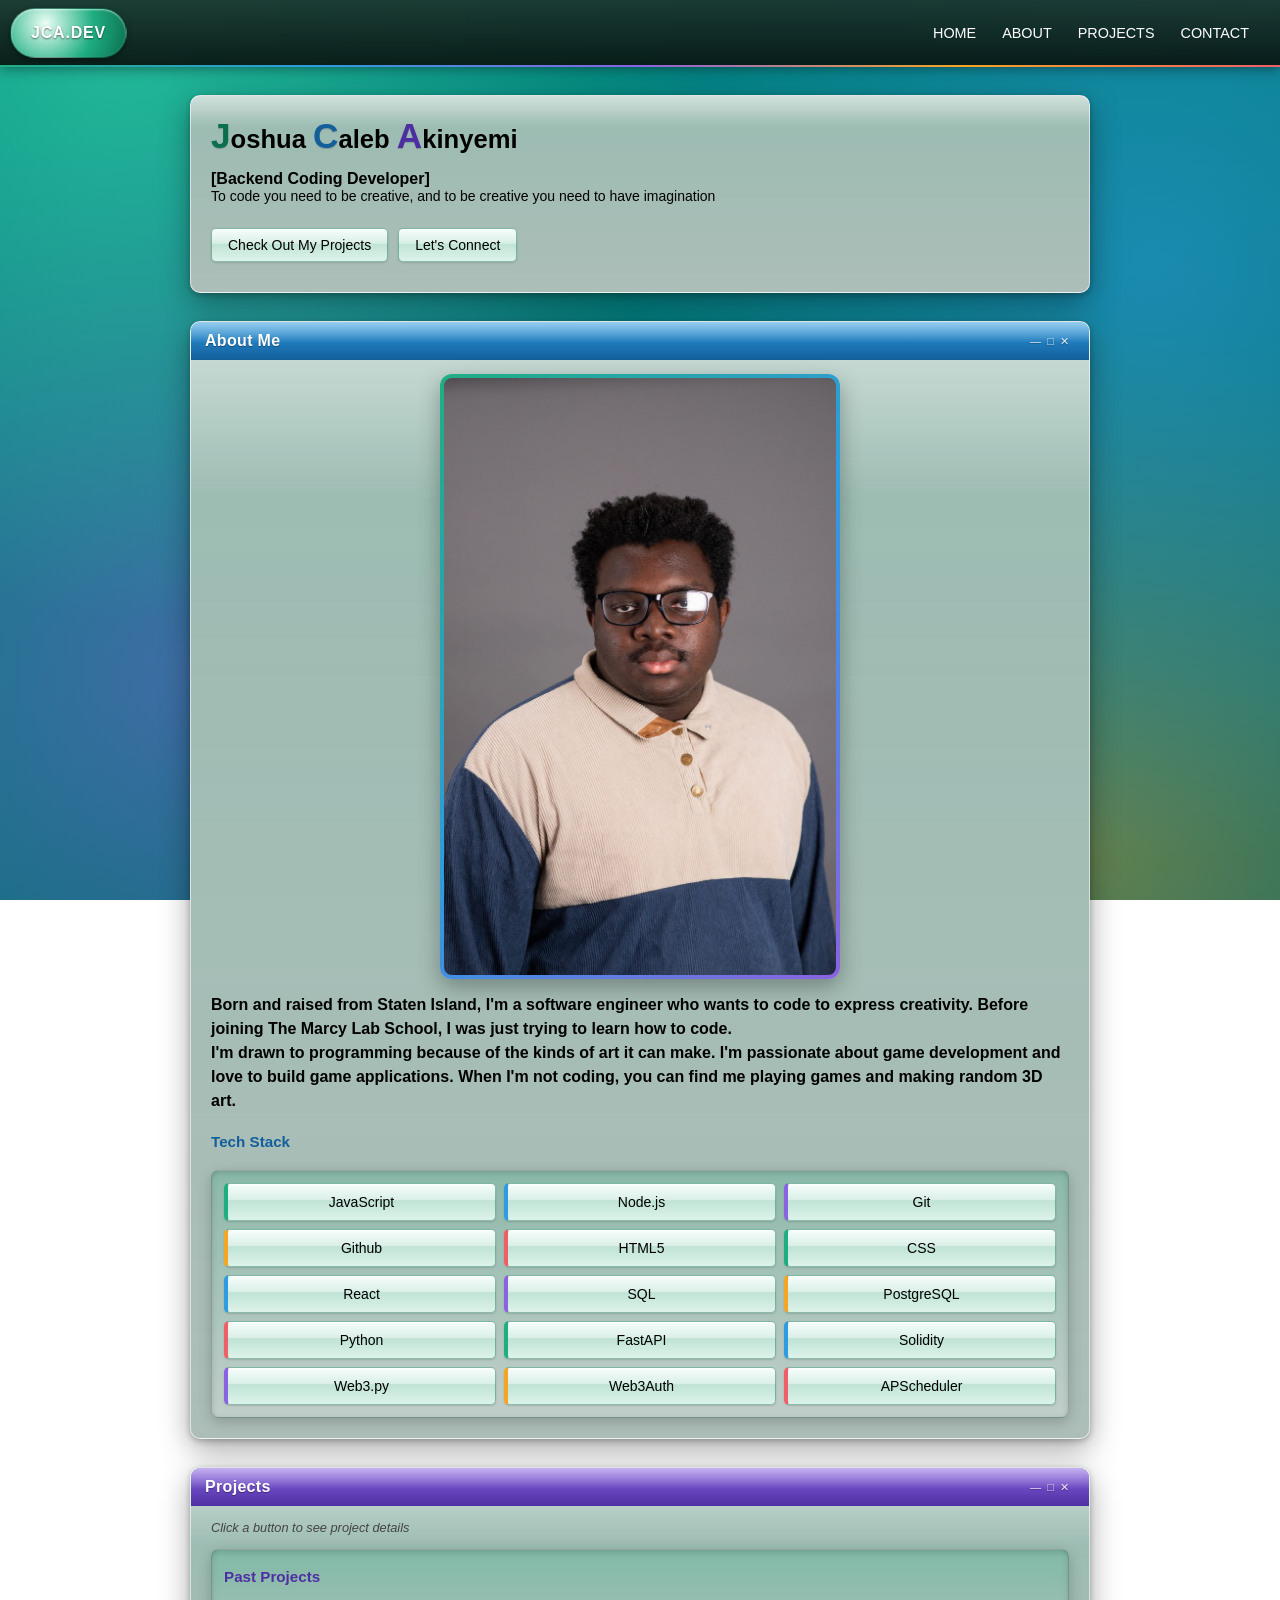
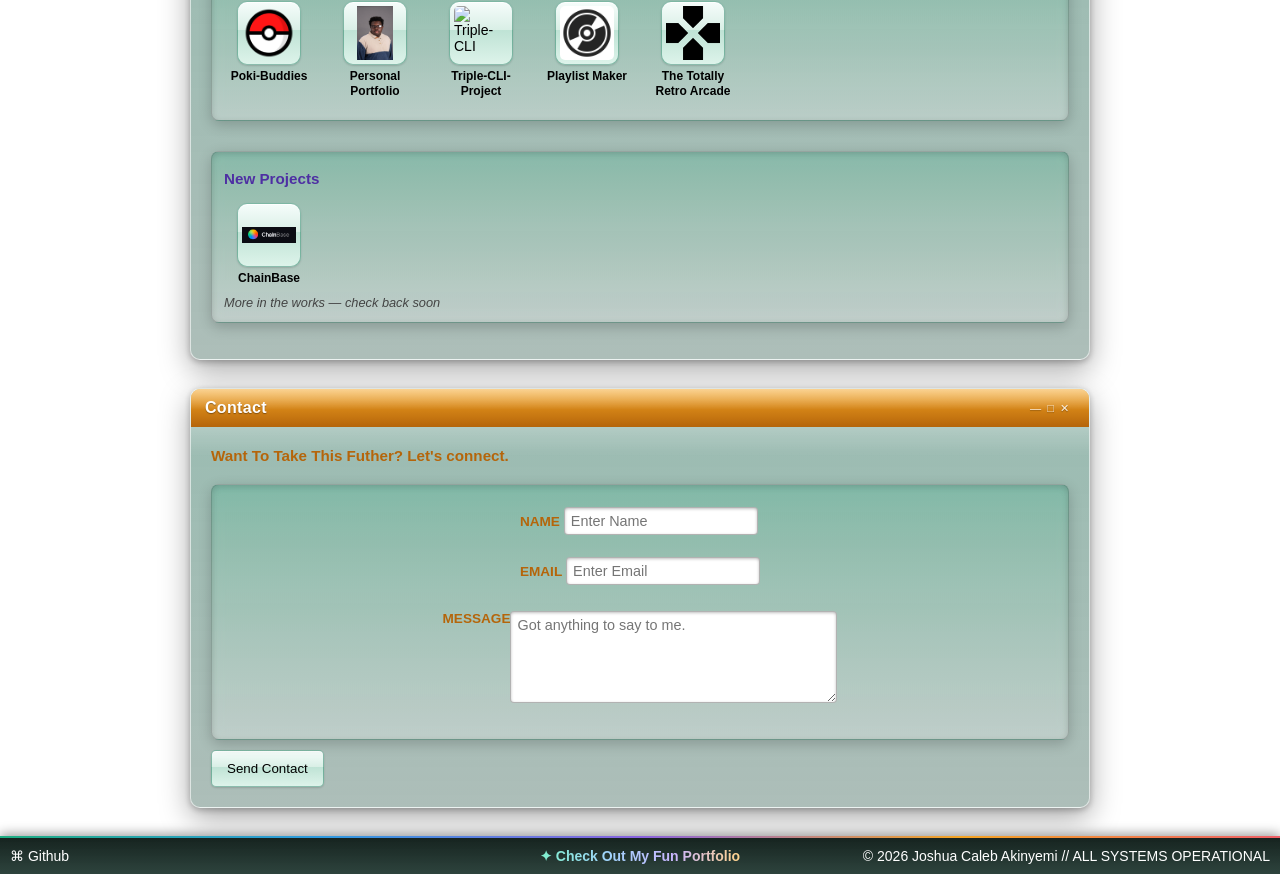
==== commit bab19851: "QOL" ====
--- a/index.html
+++ b/index.html
@@ -38,7 +38,7 @@
 
     <section id="about">
       <h2>About Me</h2>
-      <img id="me" src="img/Marcy-422.jpg" alt="It's Me">
+      <img loading="lazy" decoding="async" id="me" src="img/Marcy-422.jpg" alt="It's Me">
 
       <ul>
         <li class="story pom">Born and raised from Staten Island, I'm a software engineer who wants to code to
@@ -77,29 +77,29 @@
         <h3>Past Projects</h3>
         <div class="wii-buttons">
           <div class="wii-item">
-            <img class="wii-system-button" data-project="poki-buddies" src="img/poki-buddies.png" alt="Poki-Buddies"
-              title="Poki-Buddies">
+            <img loading="lazy" decoding="async" class="wii-system-button" data-project="poki-buddies"
+              src="img/poki-buddies.png" alt="Poki-Buddies" title="Poki-Buddies">
             <span class="wii-label">Poki-Buddies</span>
           </div>
           <div class="wii-item">
-            <img class="wii-system-button" data-project="portfolio" src="img/Marcy-422.jpg" alt="Personal Portfolio"
-              title="Personal Portfolio">
+            <img loading="lazy" decoding="async" class="wii-system-button" data-project="portfolio"
+              src="img/Marcy-422.jpg" alt="Personal Portfolio" title="Personal Portfolio">
             <span class="wii-label">Personal Portfolio</span>
           </div>
           <div class="wii-item">
-            <img class="wii-system-button" data-project="cli"
+            <img loading="lazy" decoding="async" class="wii-system-button" data-project="cli"
               src="https://avatars.githubusercontent.com/u/59704711?s=200&v=4" alt="Triple-CLI"
               title="Triple-CLI-Project">
             <span class="wii-label">Triple-CLI-Project</span>
           </div>
           <div class="wii-item">
-            <img class="wii-system-button" data-project="playlist maker" src="img/playlist-maker.png"
-              alt="Playlist Maker" title="Playlist Maker">
+            <img loading="lazy" decoding="async" class="wii-system-button" data-project="playlist maker"
+              src="img/playlist-maker.png" alt="Playlist Maker" title="Playlist Maker">
             <span class="wii-label">Playlist Maker</span>
           </div>
           <div class="wii-item">
-            <img class="wii-system-button" data-project="Digital Arcade" src="img/digital-arcade.png"
-              alt="Digital Arcade" title="The Totally Retro Arcade">
+            <img loading="lazy" decoding="async" class="wii-system-button" data-project="Digital Arcade"
+              src="img/digital-arcade.png" alt="Digital Arcade" title="The Totally Retro Arcade">
             <span class="wii-label">The Totally Retro Arcade</span>
           </div>
         </div>
@@ -110,8 +110,8 @@
         <h3>New Projects</h3>
         <div class="wii-buttons">
           <div class="wii-item">
-            <img class="wii-system-button" data-project="ChainBase" src="img/ChainBase.png" alt="ChainBase"
-              title="ChainBase">
+            <img loading="lazy" decoding="async" class="wii-system-button" data-project="ChainBase"
+              src="img/ChainBase.png" alt="ChainBase" title="ChainBase">
             <span class="wii-label">ChainBase</span>
           </div>
         </div>
@@ -121,7 +121,7 @@
 
     <section id="contact">
       <h2>Contact</h2>
-      <h3>Wanna make something fun? Let's connect.</h3>
+      <h3>Want To Take This Futher? Let's connect.</h3>
       <form action="https://formspree.io/f/xwvozlgz" method="POST">
         <div id="contact-grid">
           <div id="namemail">
@@ -153,7 +153,7 @@
       <a class="tiny" href="https://github.com/joshuacakinyemi-collab">⌘ Github</a>
     </div>
     <a id="fun-portfolio" class="tiny fun-link" target="_blank" rel="noopener noreferrer"
-      href="fun-portfolio/index.html">✦ My Fun Portfolio</a>
+      href="fun-portfolio/index.html">✦ Check Out My Fun Portfolio</a>
     <p class="tiny">© 2026 Joshua Caleb Akinyemi // ALL SYSTEMS OPERATIONAL</p>
   </footer>
 
